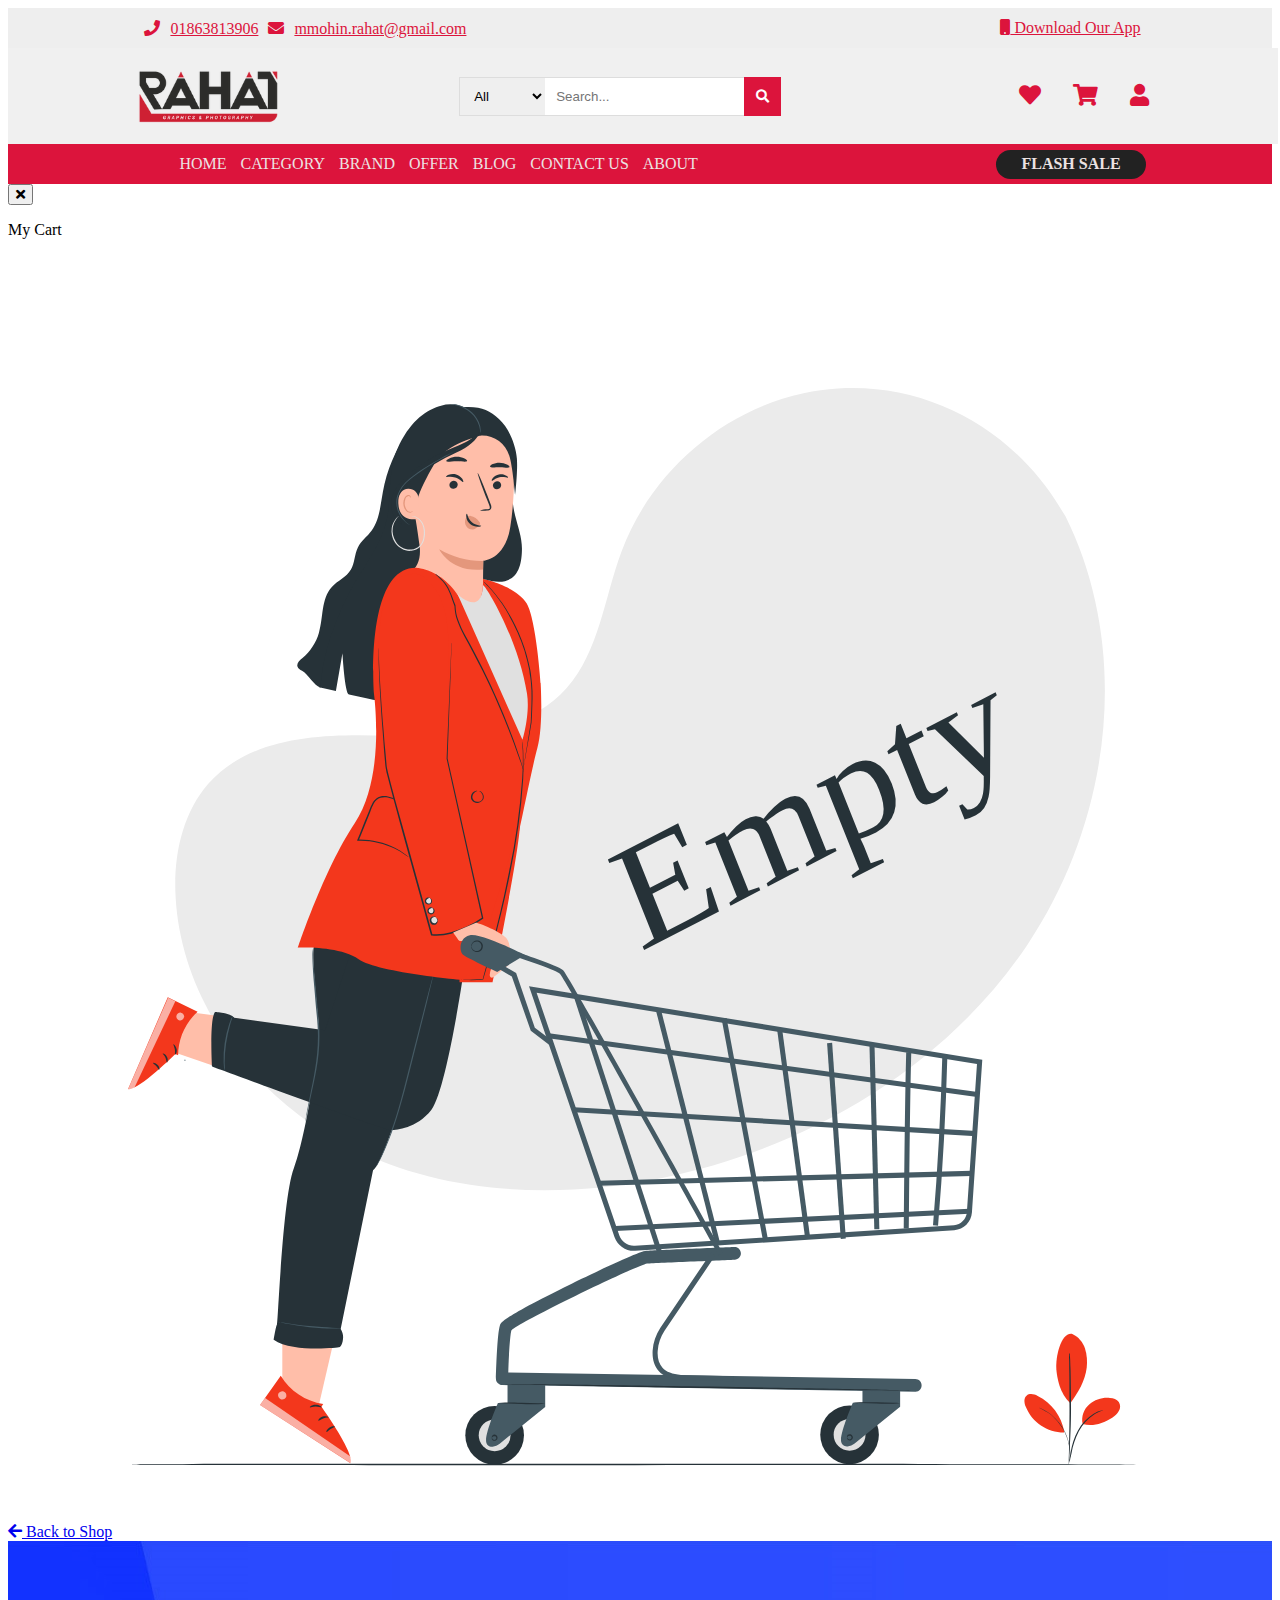
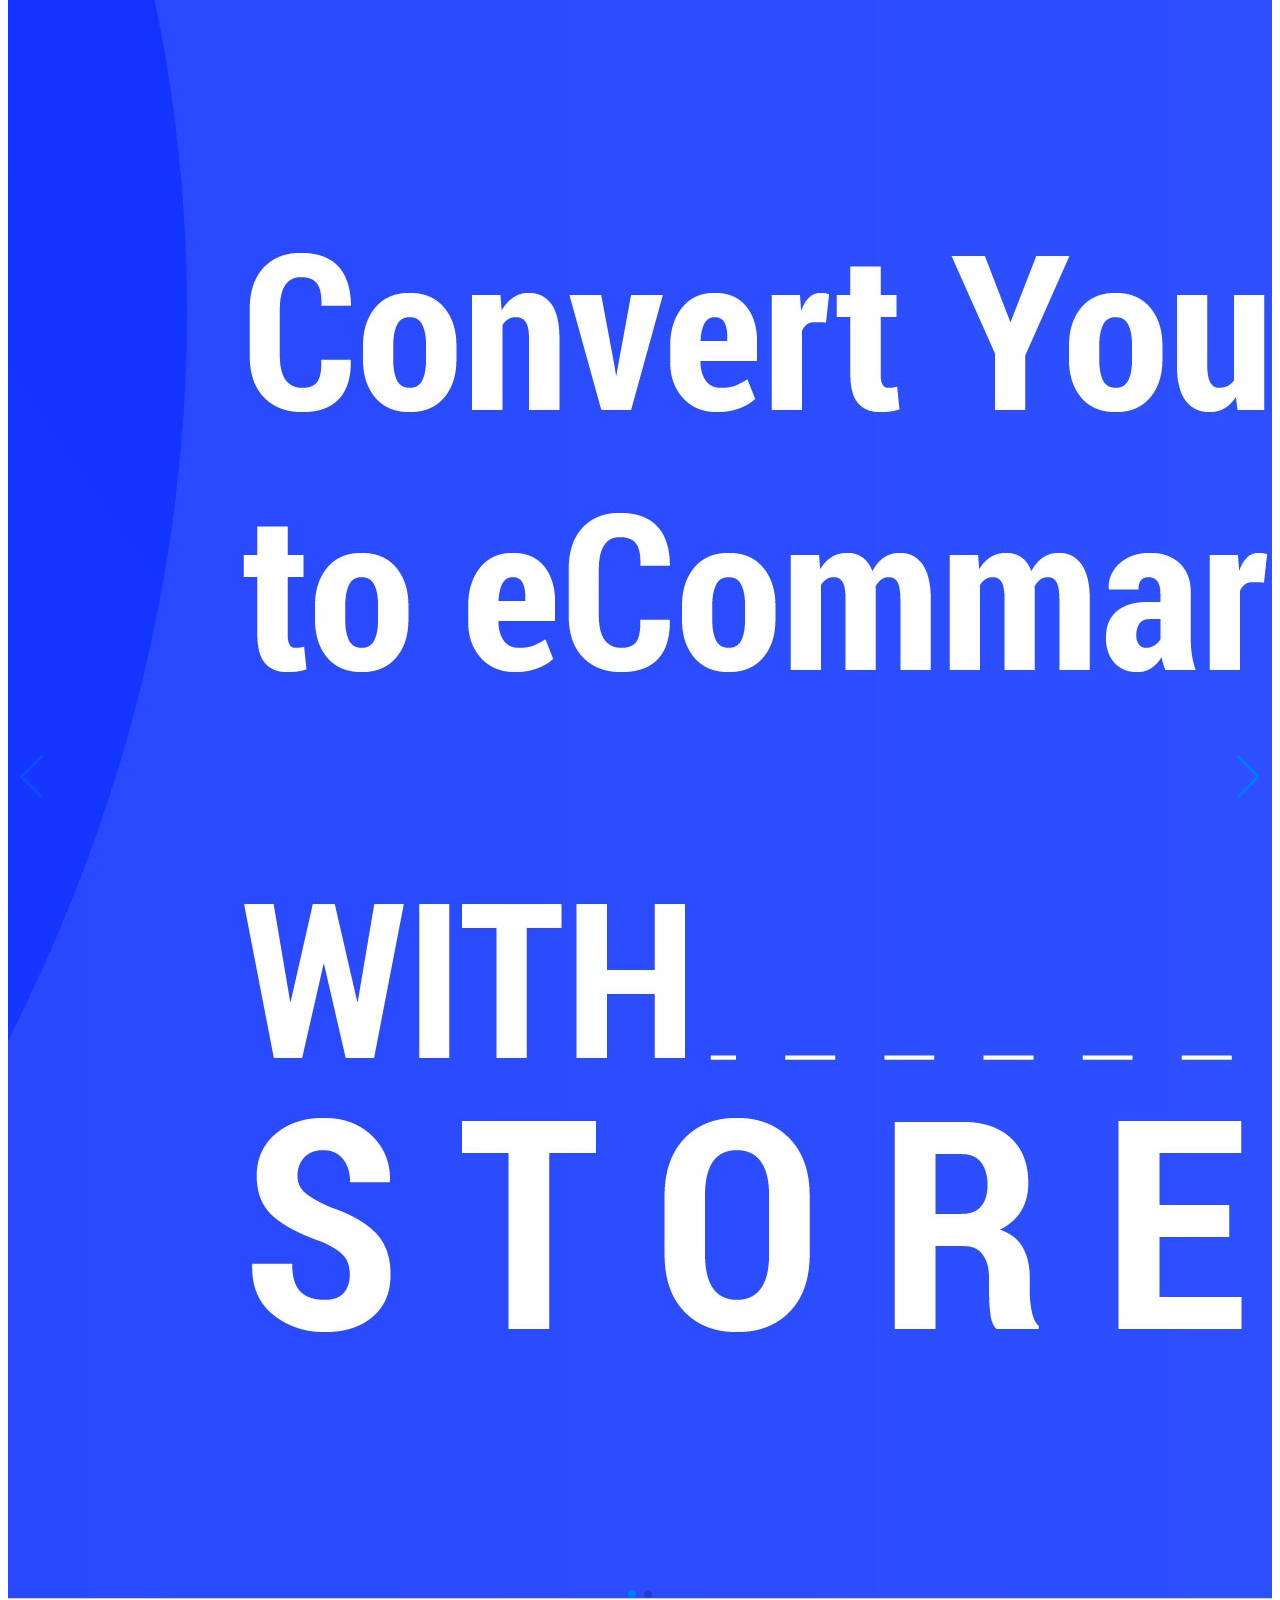
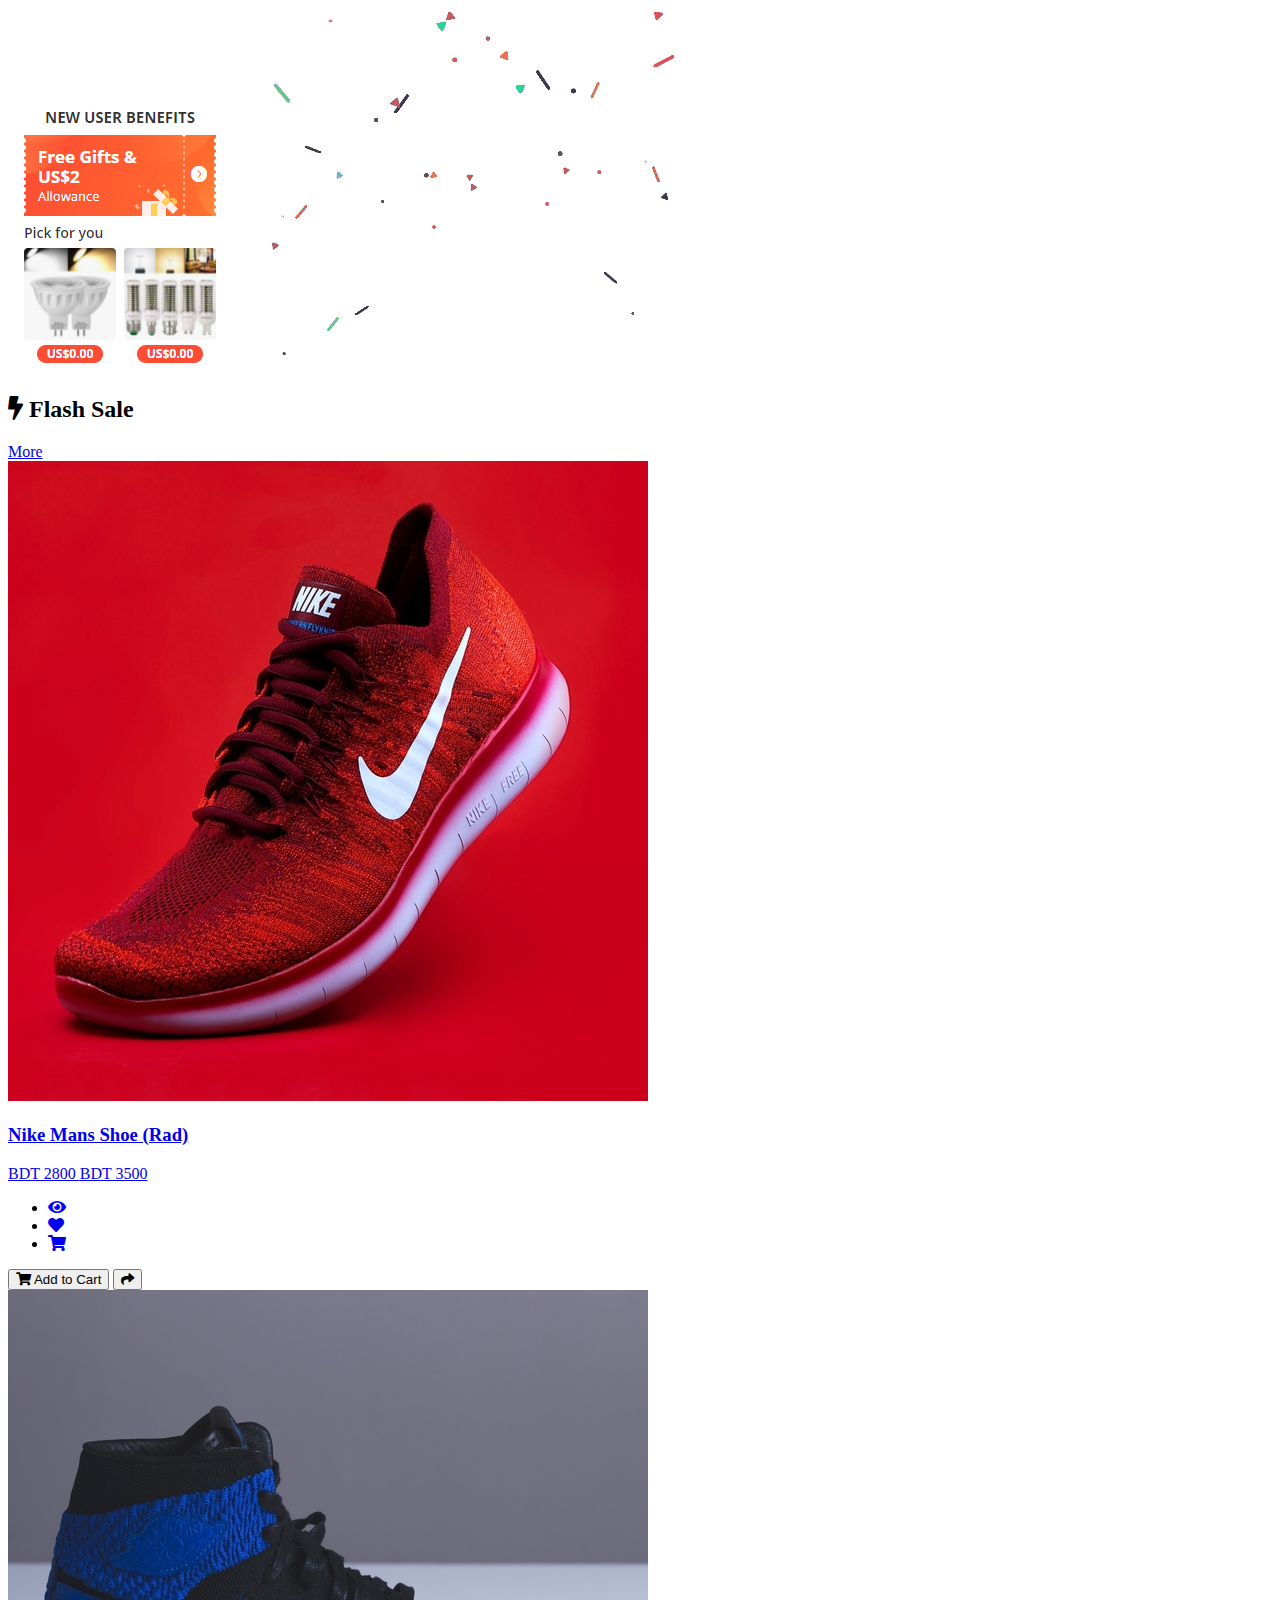
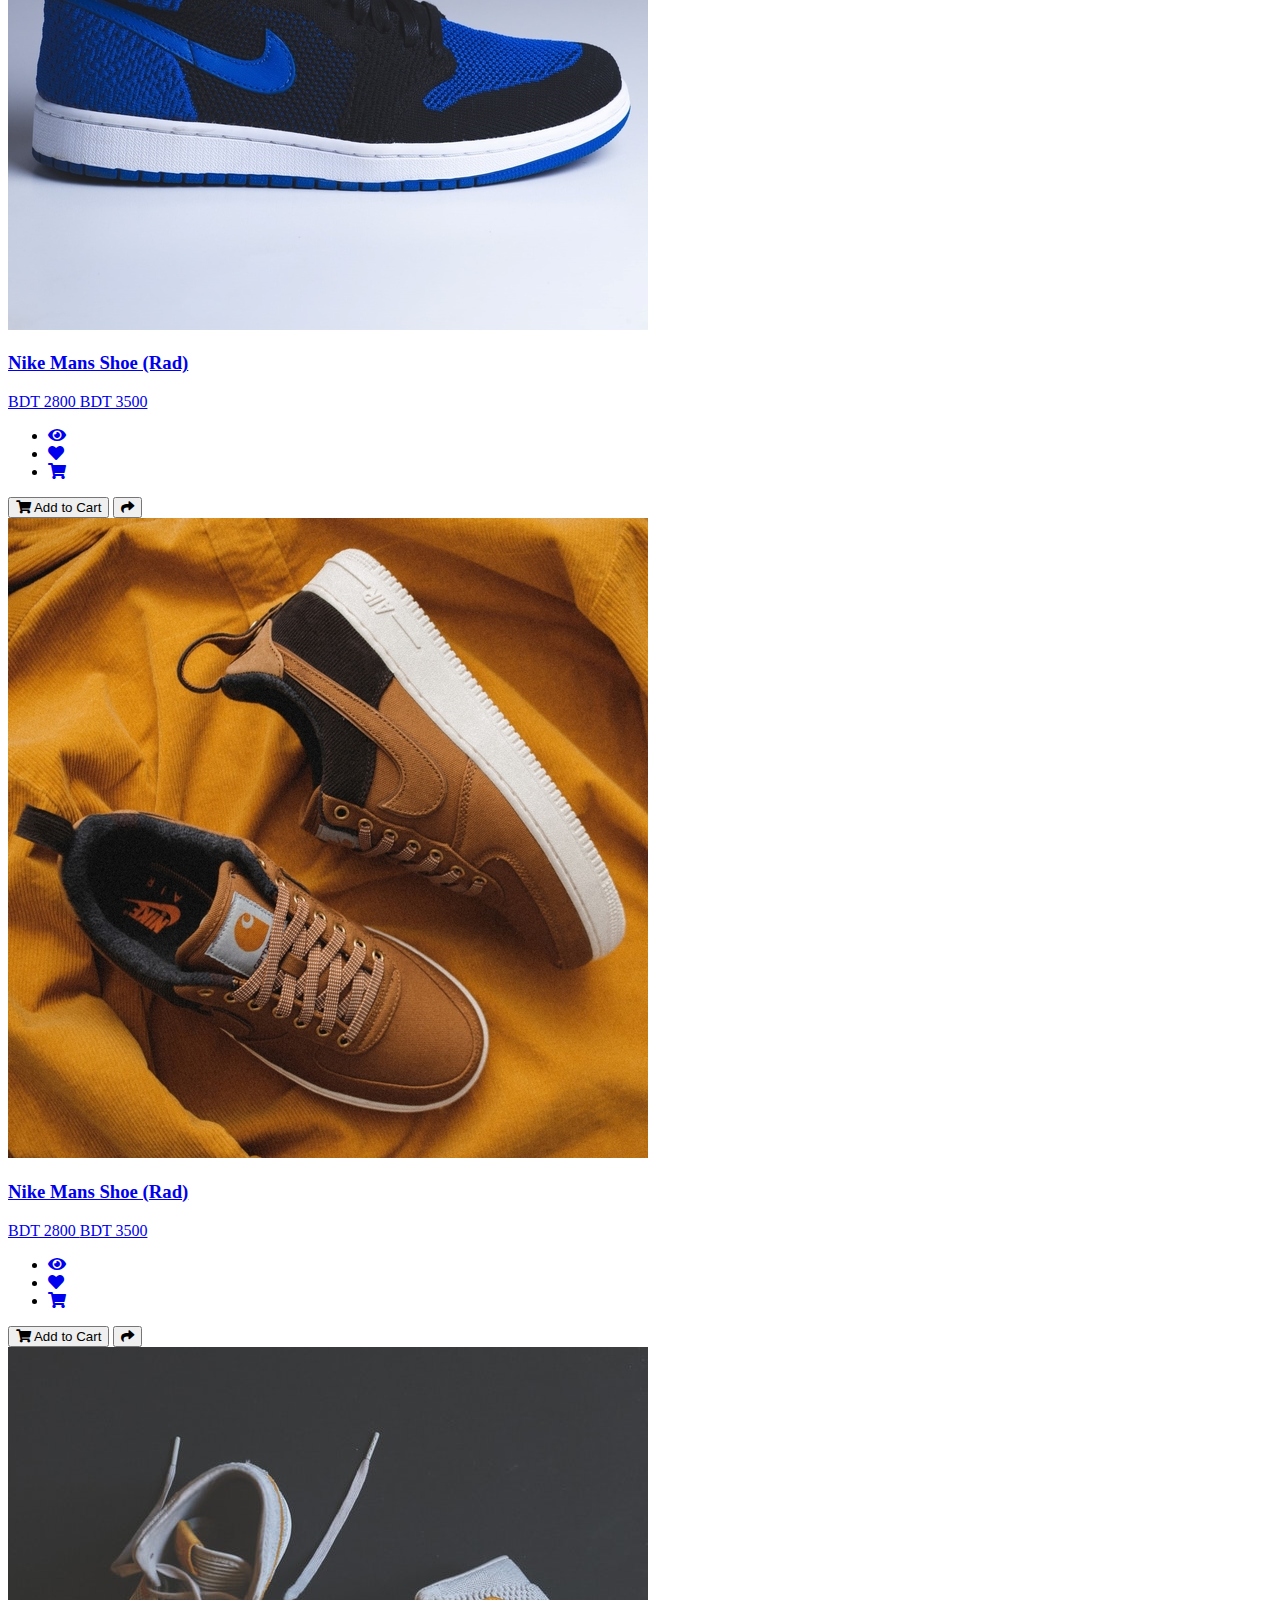
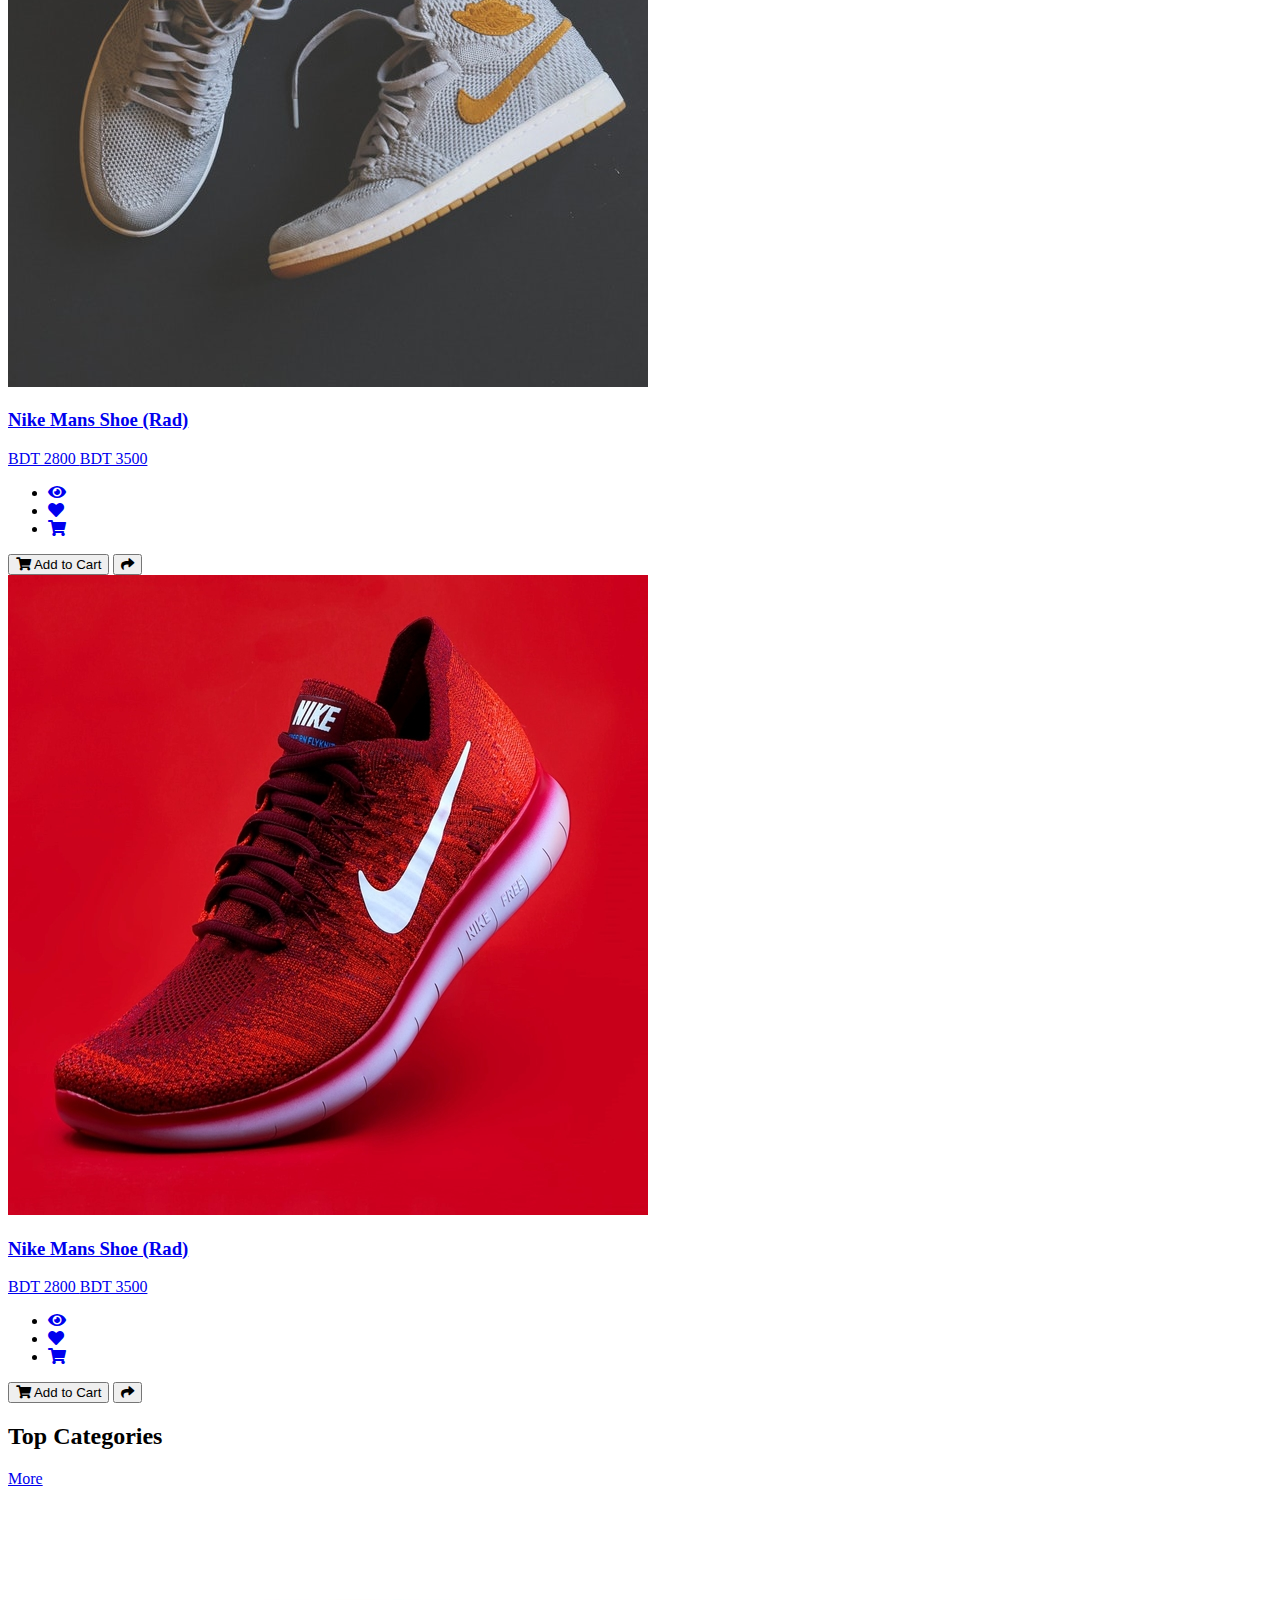
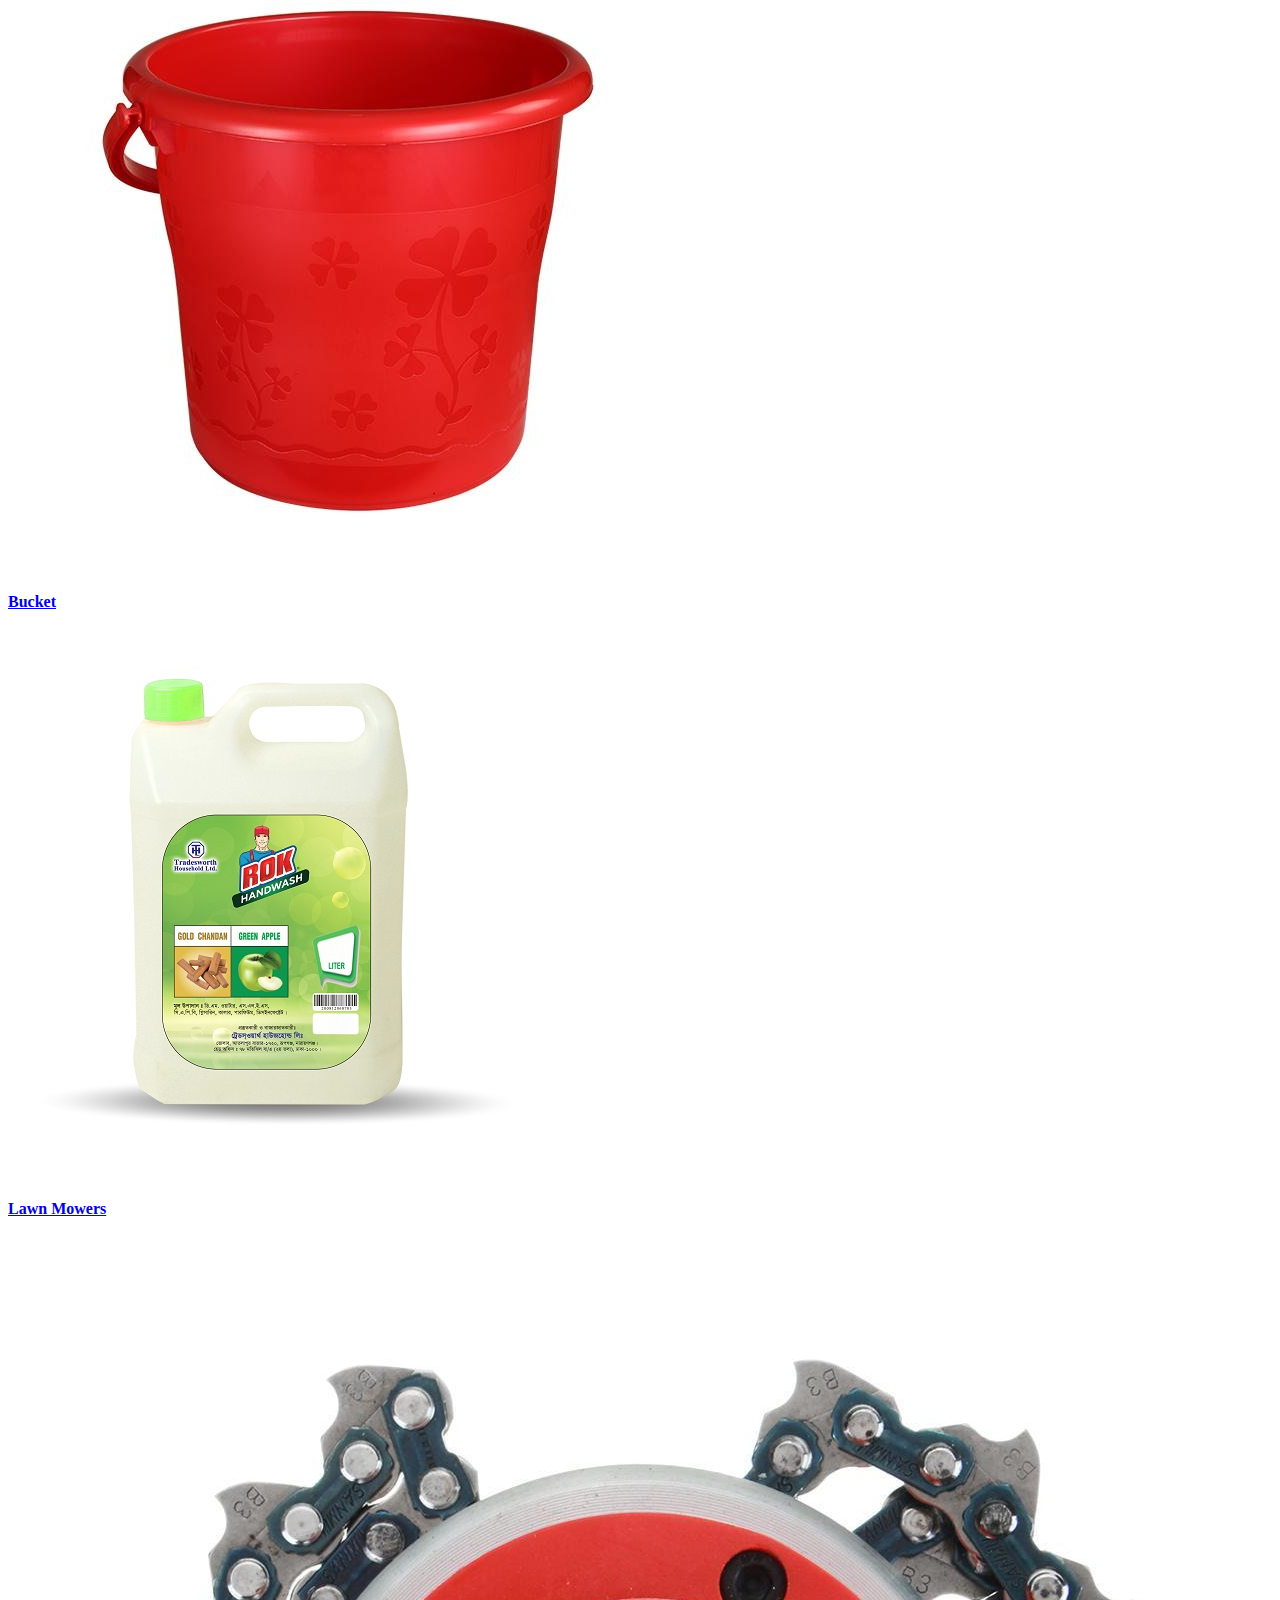
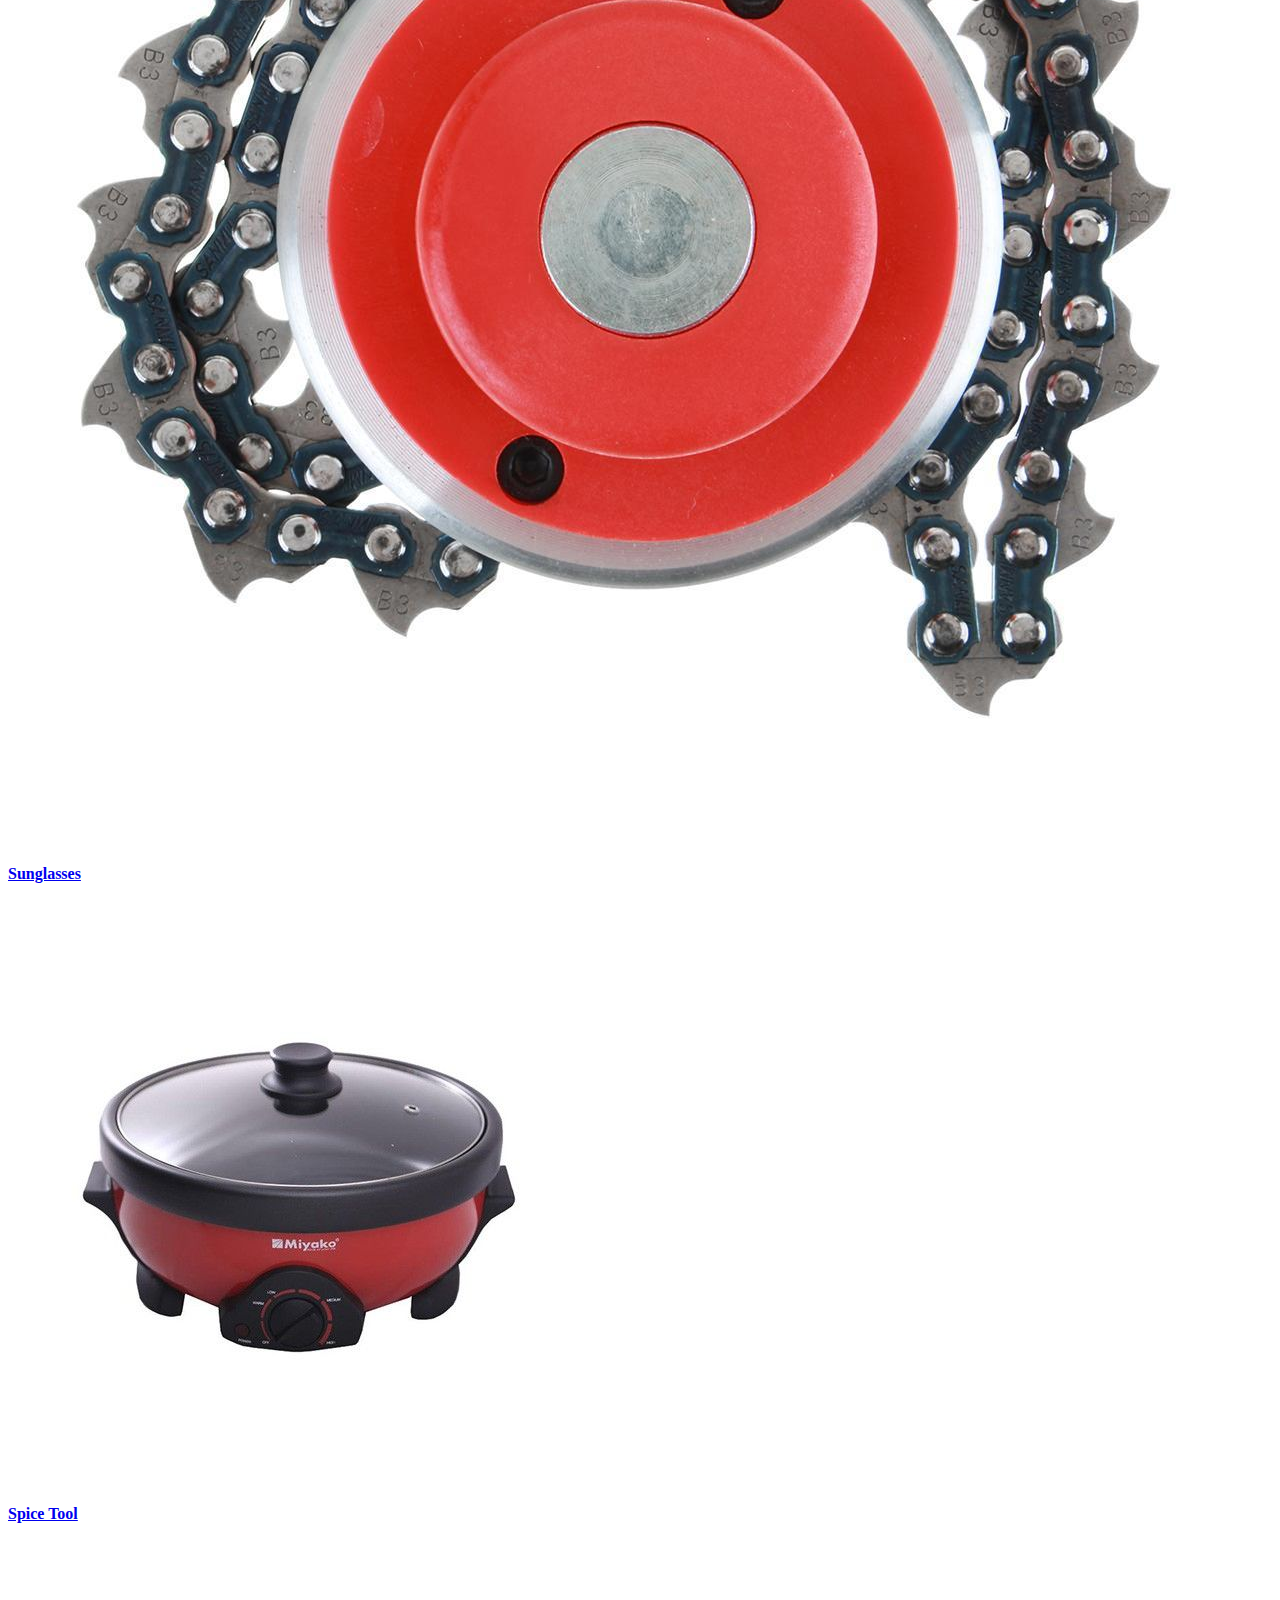
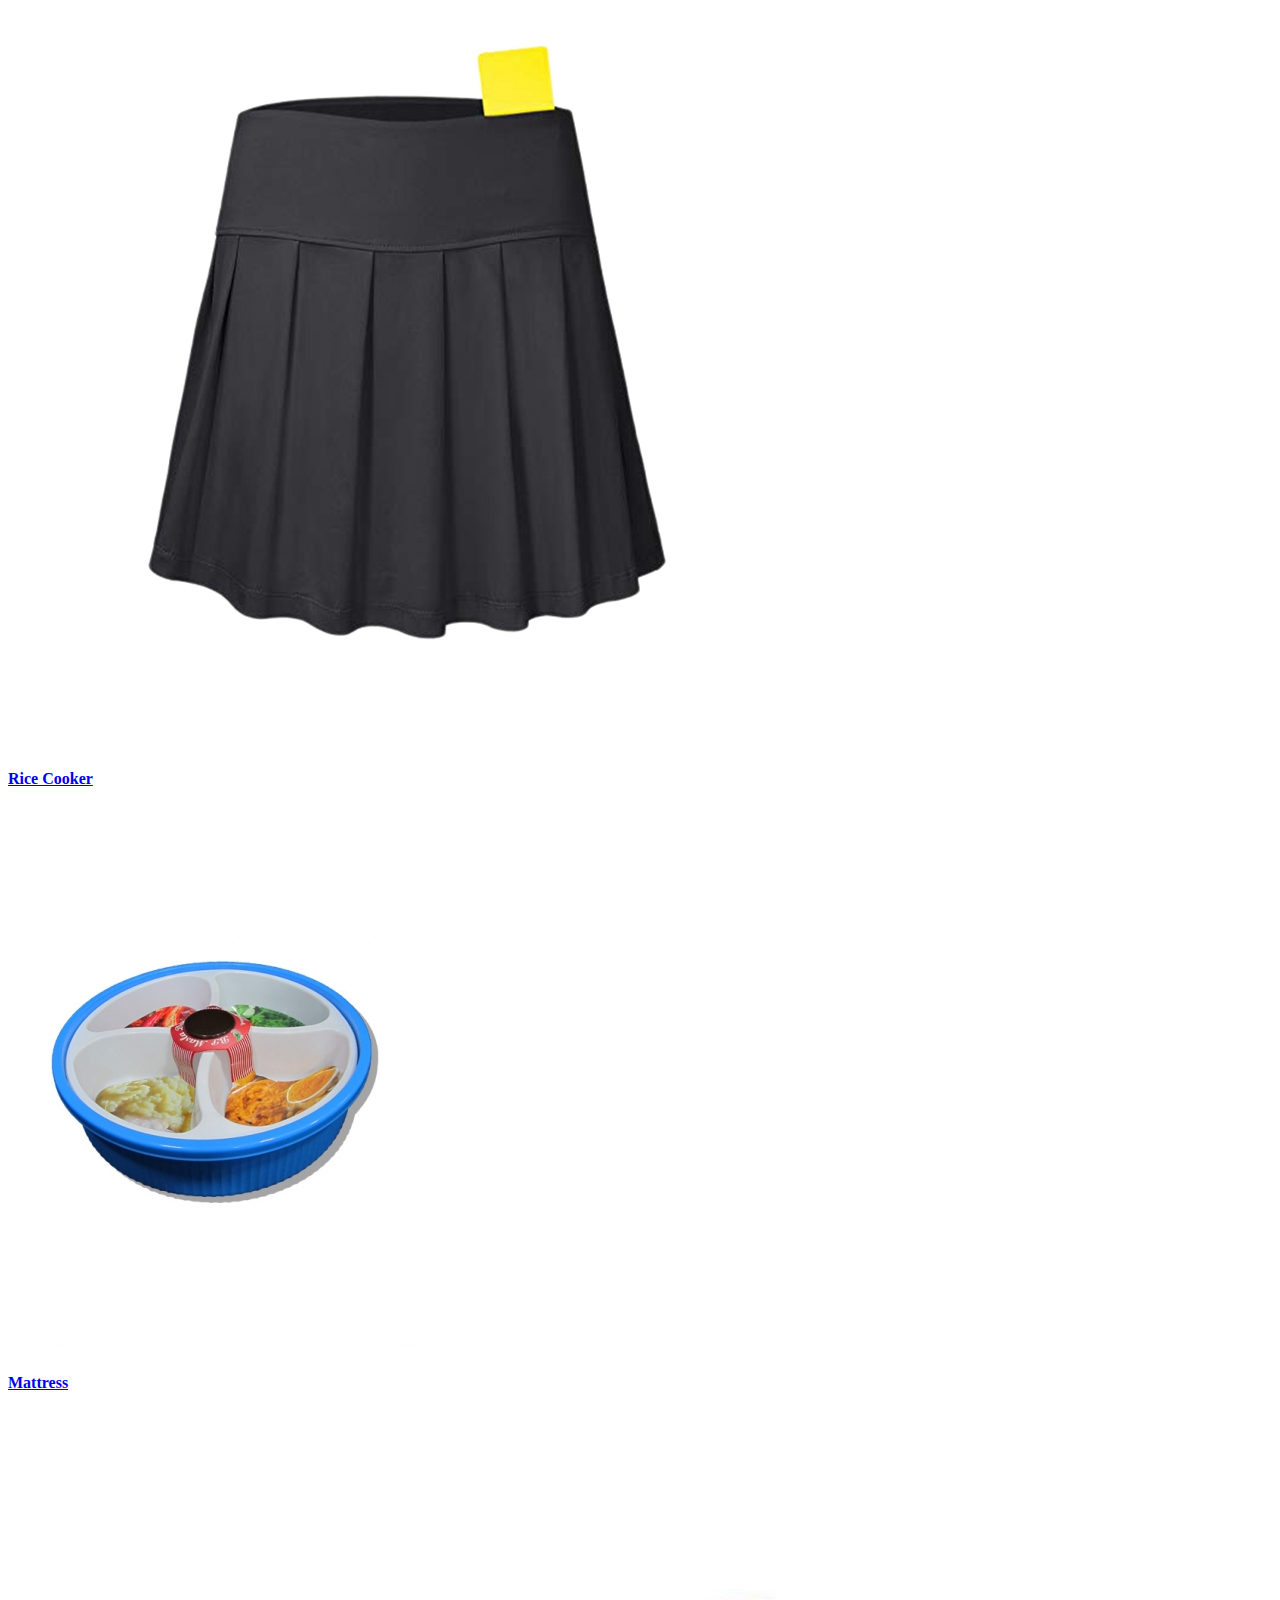
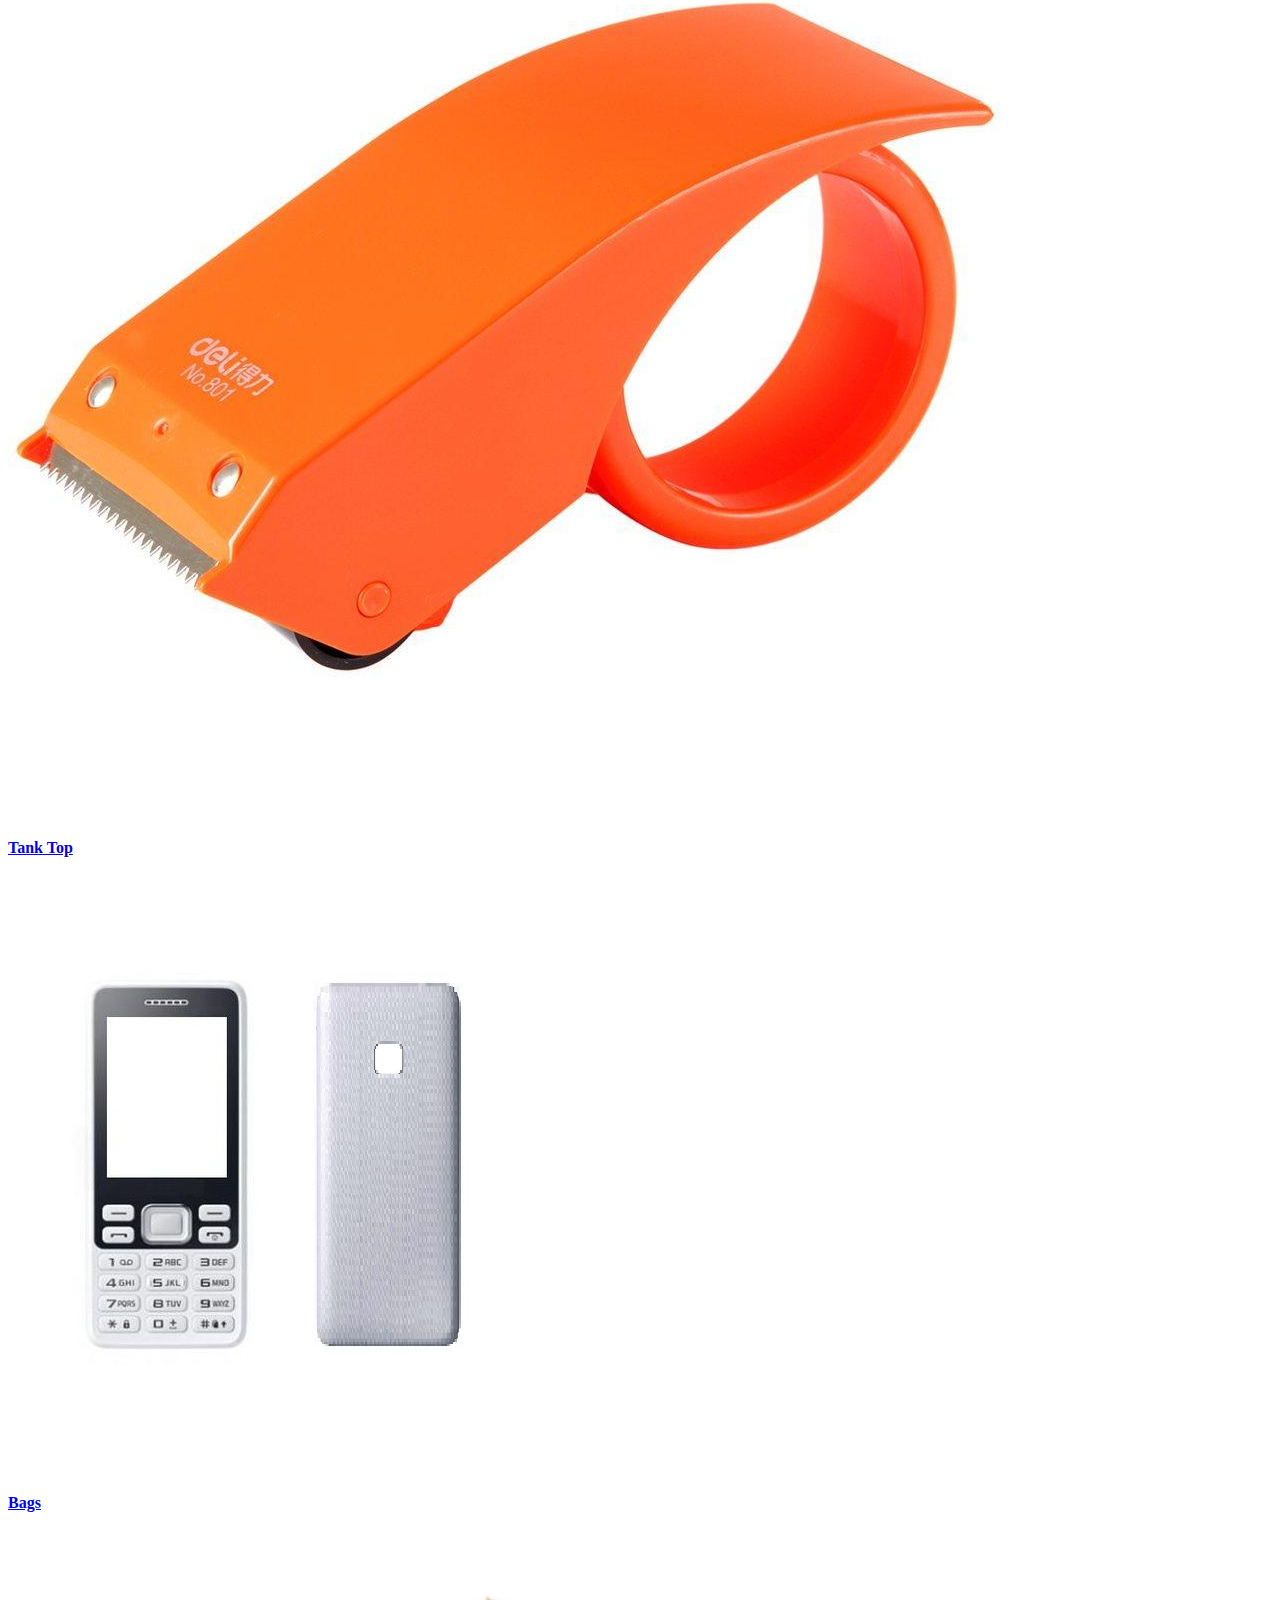
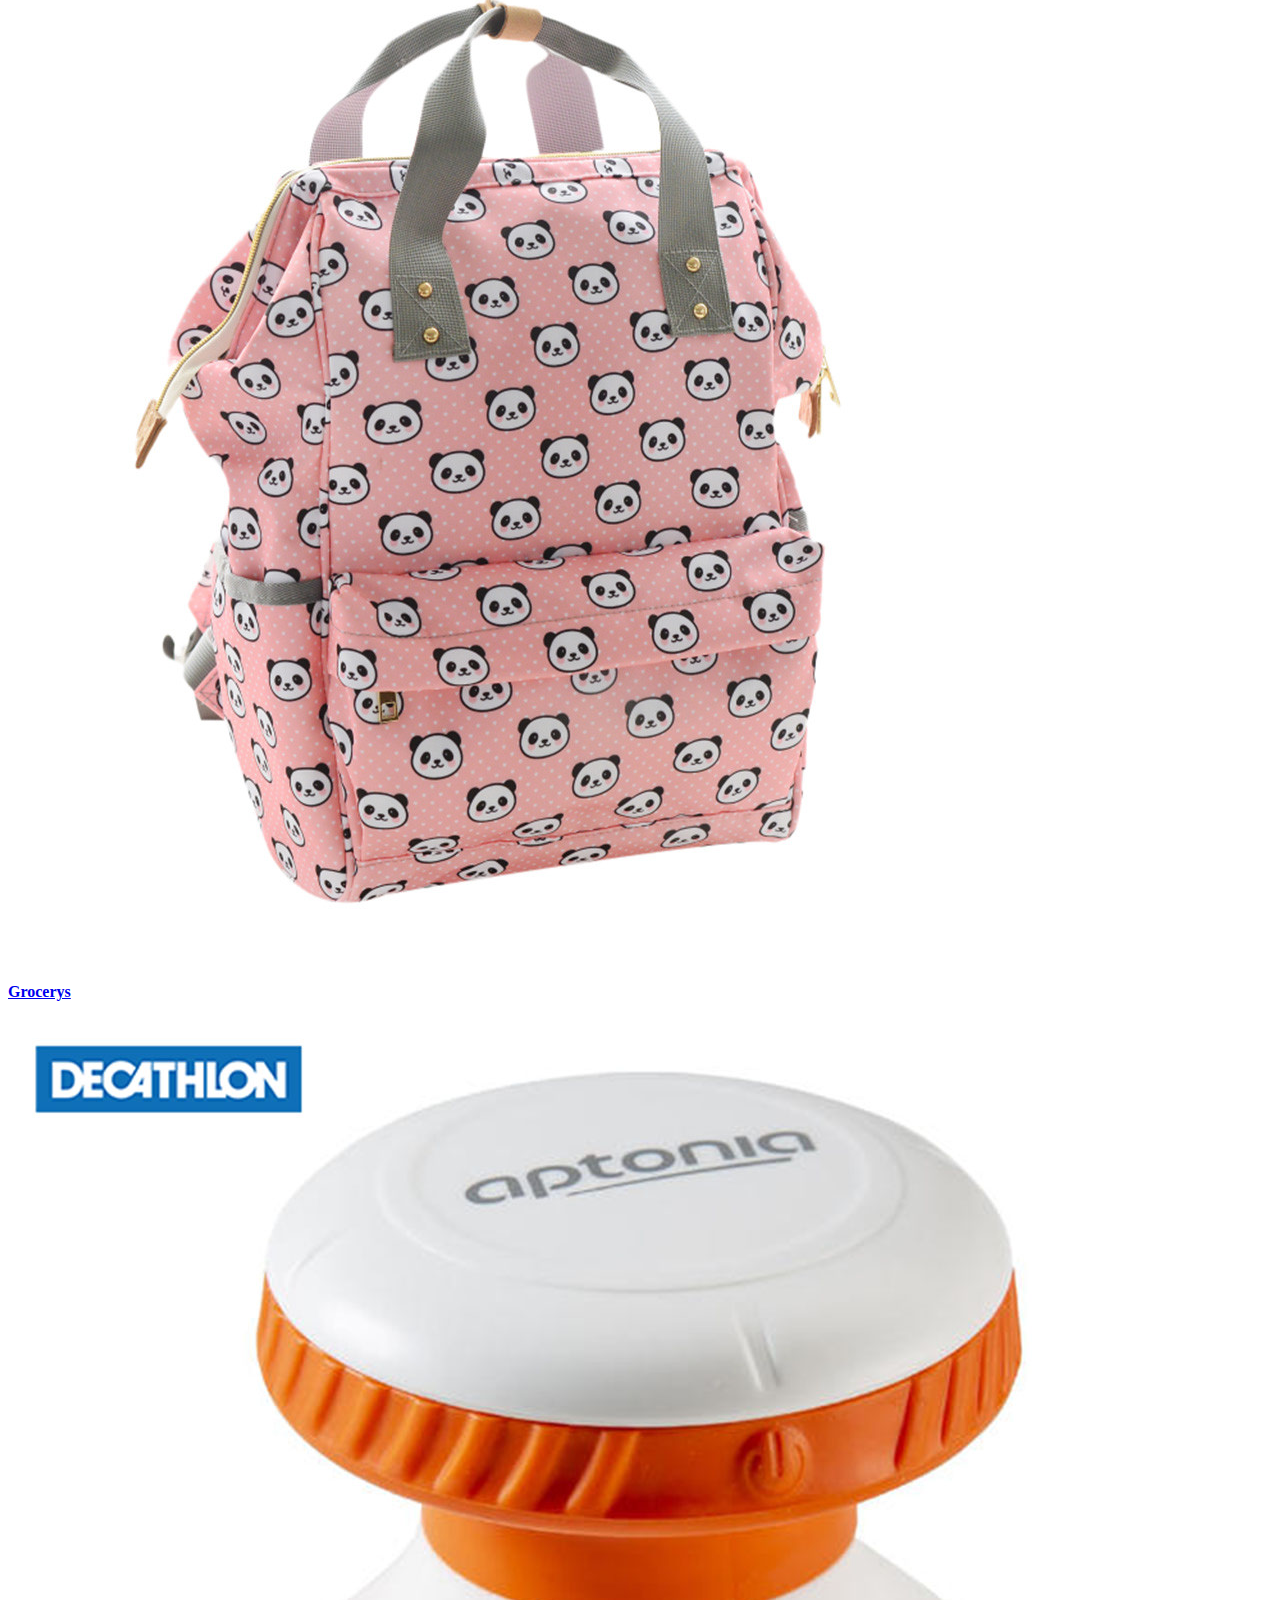
==== index.html @ 0f95be76 "update index.html" ====
<!DOCTYPE html>
<html lang="en">

<head>
    <meta charset="UTF-8">
    <meta http-equiv="X-UA-Compatible" content="IE=edge">
    <meta name="viewport" content="width=device-width, initial-scale=1.0">
    <title>Product Details Page</title>
    <link rel="stylesheet" href="https://cdnjs.cloudflare.com/ajax/libs/font-awesome/5.15.3/css/all.min.css">
    <link rel="stylesheet" href="css/swiper-bundle.min.css">
    <link rel="stylesheet" href="css/header.css">
    <link rel="stylesheet" href="css/footer.css">
    <link rel="stylesheet" href="style.css">
    <link rel="stylesheet" href="css/responsive.css">
</head>

<body>
    <header>
        <!--You will get all the styles of the header in header.css file and Responsive.css file-->
        <div class="top-bar">
            <div class="top-bar-wrapper">
                <div class="contact-info">
                    <a href="tel:01863813906"><i class="fas fa-phone"></i>01863813906</a>
                    <a href="mailto:mmohin.rahat@gmail.com"><i class="fas fa-envelope"></i>mmohin.rahat@gmail.com</a>
                </div>

                <div class="">

                </div>
                <div class="other-info">
                    <a href="#"><i class="fas fa-mobile"></i> Download Our App</a>
                </div>
            </div>
        </div>
        <div class="middle-bar">
            <div class="middle-bar-wrapper">
                <div class="col-2">
                    <div class="brand">
                        <img class="logo" src="img/logo.png" alt="">
                    </div>
                </div>
                <div class="col-6">
                    <form class="search-bar" action="/index.html">
                        <select class="search-category" name="" id="">
                                <option value="1">All</option>
                                <option value="1">Brand</option>
                                <option value="1">Name</option>
                                <option value="1">Color</option>
                                <option value="1">Size</option>
                                <option value="1">Gender</option>
                            </select>
                        <input class="search-input" type="text" name="search" placeholder="Search...">
                        <button class="search-btn"><i class="fas fa-search"></i></button>
                    </form>

                </div>
                <div class="col-2">
                    <div class="header-nav">
                        <ul>
                            <li title="Your Favorite"><a href="#"><i class="fas fa-heart"></i></a></li>
                            <li title="Shopping Cart" id="cartBtn"><a href="#"><i class="fas fa-shopping-cart"></i></a></li>
                            <li title="Your Profile"><a href="#"><i class="fas fa-user"></i></a></li>
                        </ul>
                    </div>
                </div>

            </div>
        </div>
        <div class="nav-bar">
            <div class="nav-bar-wrapper">
                <ul class="main-nav">
                    <li><a href="#">Home</a></li>
                    <li><a href="#">Category</a></li>
                    <li><a href="#">Brand</a></li>
                    <li><a href="#">Offer</a></li>
                    <li><a href="#">Blog</a></li>
                    <li><a href="#">Contact us</a></li>
                    <li><a href="#">About</a></li>
                </ul>
                <ul class="flash-sale-btn">
                    <li><a href="#">Flash Sale</a></li>
                </ul>
            </div>
        </div>
        <div class="nav-bar-mobile">
            <ul>
                <li>
                    <a href="#"> <i class="fas fa-bars"></i></a>
                </li>
                <li><a href="#">Offer</a></li>
                <li><a href="#">Contact us</a></li>
            </ul>
        </div>
    </header>
    <!-- floating shopping cart -->
    <div class="floating-cart">
        <div class="cart-header">
            <button class="close-cart"><i class="fas fa-times"></i></button>
            <p>My Cart</p>
        </div>
        <div class="cart-body">
            <img class="cart-placeholder" src="img/empty-cart.svg" alt="">
            <a href="index.html" class="go-to-shop"> <i class="fas fa-arrow-left"></i> Back to Shop</a>
        </div>
    </div>
    <!-- floating shopping cart End-->
    <main>

        <!-- Promotion Section -->
        <div class="home-promotion">
            <div class="slider-section">
                <div class="swiper-container" id="promo-banner">
                    <div class="swiper-wrapper">
                        <div class="swiper-slide">
                            <img src="img/brn1.jpg" />
                        </div>
                        <div class="swiper-slide">
                            <img src="img/bnr3.jpg" />
                        </div>
                    </div>
                    <div class="swiper-button-next"></div>
                    <div class="swiper-button-prev"></div>
                    <div class="swiper-pagination"></div>
                </div>
            </div>
            <div class="promo-banner">
                <img src="img/promo.png" alt="" class="promo-img">
                <img src="img/gif.gif" alt="" class="promo-gif">
            </div>
        </div>
        <!-- Flash Deal Section -->
        <div class="flash-deal">
            <div class="flash-header">
                <h2><i class="fas fa-bolt"></i> Flash Sale</h2>
                <a href="#" class="flash-btn view-more-product">
                    More
                </a>
            </div>
            <div class="flash-product">
                <div class="product-wrapper">
                    <a href="#">
                        <div class="product-img">
                            <img src="img/shoe_1.jpg" alt="">
                        </div>
                        <div class="product-details">
                            <h3 class="product-name">Nike Mans Shoe (Rad)</h3>
                            <p class="new-price">BDT 2800
                                <span class="old-price">BDT 3500</span>
                            </p>
                        </div>
                    </a>
                    <div class="quick-icon">
                        <ul>
                            <li><a href="#"><i class="fas fa-eye"></i></a></li>
                            <li><a href="#"><i class="fas fa-heart"></i></a></li>
                            <li><a href="#"><i class="fas fa-shopping-cart"></i></a></li>
                        </ul>
                    </div>
                    <div class="cart-btn-group">
                        <button class="cart-btn"><i class="fas fa-shopping-cart"></i> Add to Cart</button>
                        <button class="cart-btn"><i class="fas fa-share"></i></button>
                    </div>
                </div>
                <div class="product-wrapper">
                    <a href="#">
                        <div class="product-img">
                            <img src="img/shoe_2.jpg" alt="">
                        </div>
                        <div class="product-details">
                            <h3 class="product-name">Nike Mans Shoe (Rad)</h3>
                            <p class="new-price">BDT 2800
                                <span class="old-price">BDT 3500</span>
                            </p>
                        </div>
                    </a>
                    <div class="quick-icon">
                        <ul>
                            <li><a href="#"><i class="fas fa-eye"></i></a></li>
                            <li><a href="#"><i class="fas fa-heart"></i></a></li>
                            <li><a href="#"><i class="fas fa-shopping-cart"></i></a></li>
                        </ul>
                    </div>
                    <div class="cart-btn-group">
                        <button class="cart-btn"><i class="fas fa-shopping-cart"></i> Add to Cart</button>
                        <button class="cart-btn"><i class="fas fa-share"></i></button>
                    </div>
                </div>
                <div class="product-wrapper">
                    <a href="#">
                        <div class="product-img">
                            <img src="img/shoe_3.jpg" alt="">
                        </div>
                        <div class="product-details">
                            <h3 class="product-name">Nike Mans Shoe (Rad)</h3>
                            <p class="new-price">BDT 2800
                                <span class="old-price">BDT 3500</span>
                            </p>
                        </div>
                    </a>
                    <div class="quick-icon">
                        <ul>
                            <li><a href="#"><i class="fas fa-eye"></i></a></li>
                            <li><a href="#"><i class="fas fa-heart"></i></a></li>
                            <li><a href="#"><i class="fas fa-shopping-cart"></i></a></li>
                        </ul>
                    </div>
                    <div class="cart-btn-group">
                        <button class="cart-btn"><i class="fas fa-shopping-cart"></i> Add to Cart</button>
                        <button class="cart-btn"><i class="fas fa-share"></i></button>
                    </div>
                </div>
                <div class="product-wrapper">
                    <a href="#">
                        <div class="product-img">
                            <img src="img/shoe_4.jpg" alt="">
                        </div>
                        <div class="product-details">
                            <h3 class="product-name">Nike Mans Shoe (Rad)</h3>
                            <p class="new-price">BDT 2800
                                <span class="old-price">BDT 3500</span>
                            </p>
                        </div>
                    </a>
                    <div class="quick-icon">
                        <ul>
                            <li><a href="#"><i class="fas fa-eye"></i></a></li>
                            <li><a href="#"><i class="fas fa-heart"></i></a></li>
                            <li><a href="#"><i class="fas fa-shopping-cart"></i></a></li>
                        </ul>
                    </div>
                    <div class="cart-btn-group">
                        <button class="cart-btn"><i class="fas fa-shopping-cart"></i> Add to Cart</button>
                        <button class="cart-btn"><i class="fas fa-share"></i></button>
                    </div>
                </div>
                <div class="product-wrapper">
                    <a href="#">
                        <div class="product-img">
                            <img src="img/shoe_1.jpg" alt="">
                        </div>
                        <div class="product-details">
                            <h3 class="product-name">Nike Mans Shoe (Rad)</h3>
                            <p class="new-price">BDT 2800
                                <span class="old-price">BDT 3500</span>
                            </p>
                        </div>
                    </a>
                    <div class="quick-icon">
                        <ul>
                            <li><a href="#"><i class="fas fa-eye"></i></a></li>
                            <li><a href="#"><i class="fas fa-heart"></i></a></li>
                            <li><a href="#"><i class="fas fa-shopping-cart"></i></a></li>
                        </ul>
                    </div>
                    <div class="cart-btn-group">
                        <button class="cart-btn"><i class="fas fa-shopping-cart"></i> Add to Cart</button>
                        <button class="cart-btn"><i class="fas fa-share"></i></button>
                    </div>
                </div>
            </div>
        </div>
        <!-- Flash Deal End -->
        <!-- Top Category Section -->
        <div class="top-category-wrapper">
            <div class="top-category-header section-title">
                <h2>Top Categories</h2>
                <a href="#" class="view-more-product">More</a>
            </div>
            <div class="top-categories">
                <div class="category-item">
                    <a href="#">
                        <img class="category-img" src="img/1.jpg" alt="">
                        <h4 class="category-name">Bucket</h4>
                    </a>
                </div>
                <div class="category-item">
                    <a href="#">
                        <img class="category-img" src="img/2.jpg" alt="">
                        <h4 class="category-name">Lawn Mowers</h4>
                    </a>
                </div>
                <div class="category-item">
                    <a href="#">
                        <img class="category-img" src="img/3.jpg" alt="">
                        <h4 class="category-name">Sunglasses</h4>
                    </a>
                </div>
                <div class="category-item">
                    <a href="#">
                        <img class="category-img" src="img/4.jpg" alt="">
                        <h4 class="category-name">Spice Tool</h4>
                    </a>
                </div>
                <div class="category-item">
                    <a href="#">
                        <img class="category-img" src="img/5.jpg" alt="">
                        <h4 class="category-name">Rice Cooker</h4>
                    </a>
                </div>
                <div class="category-item">
                    <a href="#">
                        <img class="category-img" src="img/6.jpg" alt="">
                        <h4 class="category-name">Mattress</h4>
                    </a>
                </div>
                <div class="category-item">
                    <a href="#">
                        <img class="category-img" src="img/7.jpg" alt="">
                        <h4 class="category-name">Tank Top</h4>
                    </a>
                </div>
                <div class="category-item">
                    <a href="#">
                        <img class="category-img" src="img/8.jpg" alt="">
                        <h4 class="category-name">Bags</h4>
                    </a>
                </div>
                <div class="category-item">
                    <a href="#">
                        <img class="category-img" src="img/9.jpg" alt="">
                        <h4 class="category-name">Grocerys</h4>
                    </a>
                </div>
                <div class="category-item">
                    <a href="#">
                        <img class="category-img" src="img/10.jpg" alt="">
                        <h4 class="category-name">Fruits</h4>
                    </a>
                </div>
            </div>
            <div class="top-categories">
                <div class="category-item">
                    <a href="#">
                        <img class="category-img" src="img/1.jpg" alt="">
                        <h4 class="category-name">Electronics</h4>
                    </a>
                </div>
                <div class="category-item">
                    <a href="#">
                        <img class="category-img" src="img/2.jpg" alt="">
                        <h4 class="category-name">Mobiles</h4>
                    </a>
                </div>
                <div class="category-item">
                    <a href="#">
                        <img class="category-img" src="img/3.jpg" alt="">
                        <h4 class="category-name">Accessories</h4>
                    </a>
                </div>
                <div class="category-item">
                    <a href="#">
                        <img class="category-img" src="img/4.jpg" alt="">
                        <h4 class="category-name">Smart TV</h4>
                    </a>
                </div>
                <div class="category-item">
                    <a href="#">
                        <img class="category-img" src="img/5.jpg" alt="">
                        <h4 class="category-name">Air Cooler</h4>
                    </a>
                </div>
                <div class="category-item">
                    <a href="#">
                        <img class="category-img" src="img/6.jpg" alt="">
                        <h4 class="category-name">Washing Machine</h4>
                    </a>
                </div>
                <div class="category-item">
                    <a href="#">
                        <img class="category-img" src="img/7.jpg" alt="">
                        <h4 class="category-name">Fan & Light</h4>
                    </a>
                </div>
                <div class="category-item">
                    <a href="#">
                        <img class="category-img" src="img/8.jpg" alt="">
                        <h4 class="category-name">First Aid</h4>
                    </a>
                </div>
                <div class="category-item">
                    <a href="#">
                        <img class="category-img" src="img/9.jpg" alt="">
                        <h4 class="category-name">Routers & Modem</h4>
                    </a>
                </div>
                <div class="category-item">
                    <a href="#">
                        <img class="category-img" src="img/10.jpg" alt="">
                        <h4 class="category-name">Beauty</h4>
                    </a>
                </div>
            </div>
        </div>
        <!-- Top Category Section End-->

        <!-- Popular Product -->
        <div class="popular-product-wrapper">
            <div class="popular-product-header section-title">
                <h2 class="popular-product-title">Popular Product</h2>
            </div>
            <div class="popular-product">
                <div class="swiper-container" id="popular-product">
                    <div class="swiper-wrapper">
                        <div class="swiper-slide">
                            <div class="product-wrapper">
                                <a href="#">
                                    <div class="product-img">
                                        <img src="img/shoe_1.jpg" alt="">
                                    </div>
                                    <div class="product-details">
                                        <h3 class="product-name">Nike Mans Shoe (Rad)</h3>
                                        <p class="new-price">BDT 2800
                                            <span class="old-price">BDT 3500</span>
                                        </p>
                                    </div>
                                </a>
                                <div class="quick-icon">
                                    <ul>
                                        <li><a href="#"><i class="fas fa-eye"></i></a></li>
                                        <li><a href="#"><i class="fas fa-heart"></i></a></li>
                                        <li><a href="#"><i class="fas fa-shopping-cart"></i></a></li>
                                    </ul>
                                </div>
                                <div class="details-btn">
                                    <button class="view-details">View Details</button>
                                </div>
                            </div>
                        </div>
                        <div class="swiper-slide">
                            <div class="product-wrapper">
                                <a href="#">
                                    <div class="product-img">
                                        <img src="img/shoe_1.jpg" alt="">
                                    </div>
                                    <div class="product-details">
                                        <h3 class="product-name">Nike Mans Shoe (Rad)</h3>
                                        <p class="new-price">BDT 2800
                                            <span class="old-price">BDT 3500</span>
                                        </p>
                                    </div>
                                </a>
                                <div class="quick-icon">
                                    <ul>
                                        <li><a href="#"><i class="fas fa-eye"></i></a></li>
                                        <li><a href="#"><i class="fas fa-heart"></i></a></li>
                                        <li><a href="#"><i class="fas fa-shopping-cart"></i></a></li>
                                    </ul>
                                </div>
                                <div class="details-btn">
                                    <button class="view-details">View Details</button>
                                </div>
                            </div>
                        </div>
                        <div class="swiper-slide">
                            <div class="product-wrapper">
                                <a href="#">
                                    <div class="product-img">
                                        <img src="img/shoe_1.jpg" alt="">
                                    </div>
                                    <div class="product-details">
                                        <h3 class="product-name">Nike Mans Shoe (Rad)</h3>
                                        <p class="new-price">BDT 2800
                                            <span class="old-price">BDT 3500</span>
                                        </p>
                                    </div>
                                </a>
                                <div class="quick-icon">
                                    <ul>
                                        <li><a href="#"><i class="fas fa-eye"></i></a></li>
                                        <li><a href="#"><i class="fas fa-heart"></i></a></li>
                                        <li><a href="#"><i class="fas fa-shopping-cart"></i></a></li>
                                    </ul>
                                </div>
                                <div class="details-btn">
                                    <button class="view-details">View Details</button>
                                </div>
                            </div>
                        </div>
                        <div class="swiper-slide">
                            <div class="product-wrapper">
                                <a href="#">
                                    <div class="product-img">
                                        <img src="img/shoe_1.jpg" alt="">
                                    </div>
                                    <div class="product-details">
                                        <h3 class="product-name">Nike Mans Shoe (Rad)</h3>
                                        <p class="new-price">BDT 2800
                                            <span class="old-price">BDT 3500</span>
                                        </p>
                                    </div>
                                </a>
                                <div class="quick-icon">
                                    <ul>
                                        <li><a href="#"><i class="fas fa-eye"></i></a></li>
                                        <li><a href="#"><i class="fas fa-heart"></i></a></li>
                                        <li><a href="#"><i class="fas fa-shopping-cart"></i></a></li>
                                    </ul>
                                </div>
                                <div class="details-btn">
                                    <button class="view-details">View Details</button>
                                </div>
                            </div>
                        </div>
                        <div class="swiper-slide">
                            <div class="product-wrapper">
                                <a href="#">
                                    <div class="product-img">
                                        <img src="img/shoe_1.jpg" alt="">
                                    </div>
                                    <div class="product-details">
                                        <h3 class="product-name">Nike Mans Shoe (Rad)</h3>
                                        <p class="new-price">BDT 2800
                                            <span class="old-price">BDT 3500</span>
                                        </p>
                                    </div>
                                </a>
                                <div class="quick-icon">
                                    <ul>
                                        <li><a href="#"><i class="fas fa-eye"></i></a></li>
                                        <li><a href="#"><i class="fas fa-heart"></i></a></li>
                                        <li><a href="#"><i class="fas fa-shopping-cart"></i></a></li>
                                    </ul>
                                </div>
                                <div class="details-btn">
                                    <button class="view-details">View Details</button>
                                </div>
                            </div>
                        </div>
                        <div class="swiper-slide">
                            <div class="product-wrapper">
                                <a href="#">
                                    <div class="product-img">
                                        <img src="img/shoe_1.jpg" alt="">
                                    </div>
                                    <div class="product-details">
                                        <h3 class="product-name">Nike Mans Shoe (Rad)</h3>
                                        <p class="new-price">BDT 2800
                                            <span class="old-price">BDT 3500</span>
                                        </p>
                                    </div>
                                </a>
                                <div class="quick-icon">
                                    <ul>
                                        <li><a href="#"><i class="fas fa-eye"></i></a></li>
                                        <li><a href="#"><i class="fas fa-heart"></i></a></li>
                                        <li><a href="#"><i class="fas fa-shopping-cart"></i></a></li>
                                    </ul>
                                </div>
                                <div class="details-btn">
                                    <button class="view-details">View Details</button>
                                </div>
                            </div>
                        </div>
                        <div class="swiper-slide">
                            <div class="product-wrapper">
                                <a href="#">
                                    <div class="product-img">
                                        <img src="img/shoe_1.jpg" alt="">
                                    </div>
                                    <div class="product-details">
                                        <h3 class="product-name">Nike Mans Shoe (Rad)</h3>
                                        <p class="new-price">BDT 2800
                                            <span class="old-price">BDT 3500</span>
                                        </p>
                                    </div>
                                </a>
                                <div class="quick-icon">
                                    <ul>
                                        <li><a href="#"><i class="fas fa-eye"></i></a></li>
                                        <li><a href="#"><i class="fas fa-heart"></i></a></li>
                                        <li><a href="#"><i class="fas fa-shopping-cart"></i></a></li>
                                    </ul>
                                </div>
                                <div class="details-btn">
                                    <button class="view-details">View Details</button>
                                </div>
                            </div>
                        </div>
                        <div class="swiper-slide">
                            <div class="product-wrapper">
                                <a href="#">
                                    <div class="product-img">
                                        <img src="img/shoe_1.jpg" alt="">
                                    </div>
                                    <div class="product-details">
                                        <h3 class="product-name">Nike Mans Shoe (Rad)</h3>
                                        <p class="new-price">BDT 2800
                                            <span class="old-price">BDT 3500</span>
                                        </p>
                                    </div>
                                </a>
                                <div class="quick-icon">
                                    <ul>
                                        <li><a href="#"><i class="fas fa-eye"></i></a></li>
                                        <li><a href="#"><i class="fas fa-heart"></i></a></li>
                                        <li><a href="#"><i class="fas fa-shopping-cart"></i></a></li>
                                    </ul>
                                </div>
                                <div class="details-btn">
                                    <button class="view-details">View Details</button>
                                </div>
                            </div>
                        </div>
                    </div>
                </div>
            </div>
        </div>
        <!-- Popular Product End-->
    </main>
    <footer>
        <div class="footer-wrapper">
            <div class="col-3">
                <h3>About us</h3>
                <p>Lorem ipsum, dolor sit amet consectetur adipisicing elit. Unde fugit earum expedita iste voluptates, ad aspernatur! Blanditiis obcaecati recusandae suscipit illo iure quo distinctio nisi, eius reiciendis optio fuga facilis?</p>
            </div>
            <div class="col-3">
                <h3>Useful Link</h3>
                <ul>
                    <li><a href="#">Privacy Policy</a></li>
                    <li><a href="#">Return</a></li>
                    <li><a href="#">Delivery</a></li>
                    <li><a href="#">Terms & Condition</a></li>
                </ul>
            </div>
            <div class="col-3">
                <h3>Address</h3>
                <p>House-1070, Mirpur-02, Dhaka-1216
                    <br> <a href="tel:+880-1625173861">+880-1625173861 (Hotline)</a>
                    <br> Mon-Fri 10.00 AM - 06.00 PM
                    <br> <a href="mailto:support@chocopiebd.com">support@chocopiebd.com</a>
                </p>
            </div>
        </div>
    </footer>


    <script src="js/swiper-bundle.min.js"></script>
    <script>
        //Initialize Swiper -->
        var swiper = new Swiper("#promo-banner", {
            spaceBetween: 30,
            effect: "fade",
            navigation: {
                nextEl: ".swiper-button-next",
                prevEl: ".swiper-button-prev",
            },
            autoplay: {
                delay: 3000,
            },
            pagination: {
                el: ".swiper-pagination",
                clickable: true,
            },
        });

        // popular product
        var swiper = new Swiper("#popular-product", {
            slidesPerView: 5,
            spaceBetween: 30,
            autoplay: {
                delay: 2500,
                disableOnInteraction: false,
            },
            breakpoints: {
                375: {
                    slidesPerView: 2,
                    spaceBetween: 10,
                },
                600: {
                    slidesPerView: 2,
                    spaceBetween: 20,
                },
                768: {
                    slidesPerView: 4,
                    spaceBetween: 30,
                },
                1024: {
                    slidesPerView: 5,
                    spaceBetween: 30,
                },
            },
        });
    </script>
    <script src="app.js"></script>
</body>

</html>
---- css/header.css ----
header {
    width: 100%;
    height: auto;
}


/* style for top bar */

.top-bar {
    width: 100%;
    height: 40px;
    background-color: #eee;
}

.top-bar .top-bar-wrapper {
    margin: auto;
    width: 80%;
    height: 100%;
    display: flex;
    align-items: center;
    justify-content: space-between;
}

.top-bar .top-bar-wrapper .contact-info {
    display: inline-flex;
}

.top-bar .top-bar-wrapper .contact-info a {
    color: crimson;
}

.top-bar .top-bar-wrapper .other-info a {
    color: crimson;
    padding: .5rem;
    padding-right: 0;
    display: block;
    transition: .6s all;
}

.top-bar .top-bar-wrapper .other-info a:hover {
    background-color: rgb(231, 231, 231);
}

.top-bar .top-bar-wrapper .other-info a:first-child {
    margin-right: 5px;
}

.top-bar .top-bar-wrapper .contact-info a i {
    padding: 10px;
}


/* Style for Middle bar */

.middle-bar {
    width: 100%;
    height: auto;
    padding: .2rem;
    background-color: rgba(238, 238, 238, 0.884);
}

.middle-bar .middle-bar-wrapper {
    margin: auto;
    width: 80%;
    min-height: 5rem;
    display: flex;
    justify-content: space-between;
    align-items: center;
}

.brand {}

.brand .logo {
    width: 100%;
    max-width: 140px;
    height: auto;
    display: block;
}

.search-bar {
    width: 100%;
    height: auto;
    display: inline-flex;
}

.search-bar {
    width: 100%;
    height: auto;
    display: flex;
    justify-content: center;
}

.search-bar .search-category {
    float: left;
    border-color: #ddd;
    border-right: none;
    padding: 10px;
    outline: none;
}

.search-bar .search-input {
    width: 90%;
    border-width: 1px 0;
    border-style: solid;
    border-color: #ddd;
    outline: none;
    padding: 11px;
    float: left;
}

.search-bar .search-btn {
    padding: 11px;
    border: 1px solid crimson;
    cursor: pointer;
    color: #fff;
    background-color: crimson;
}

.header-nav {}

.header-nav ul {
    list-style: none;
    display: flex;
    justify-content: flex-end;
}

.header-nav ul li {
    padding: 1rem;
}

.header-nav ul li:last-child {
    padding-right: 0;
}

.header-nav ul li a {
    color: crimson;
    font-size: 22px;
}

.nav-bar {
    width: 100%;
    height: 40px;
    background-color: crimson;
}

.nav-bar .nav-bar-wrapper {
    width: 80%;
    height: 100%;
    margin: auto;
    display: flex;
    justify-content: space-between;
    align-items: center;
}

.nav-bar .nav-bar-wrapper ul {
    list-style: none;
}

.nav-bar .nav-bar-wrapper ul li {
    display: inline-block;
    border-bottom: 1px solid transparent;
    transition: .6s all;
}

.nav-bar .nav-bar-wrapper .main-nav li:hover {
    background-color: rgb(235, 37, 77);
    border-bottom: 1px solid rgb(238, 221, 221);
}

.nav-bar .nav-bar-wrapper ul li a {
    color: rgb(236, 227, 227);
    padding: 5px;
    display: block;
    text-decoration: none;
    text-transform: uppercase;
}

.flash-sale-btn {
    color: #eee;
    background-color: #222;
    border-radius: 20px;
    padding: 0 20px;
    font-weight: bold;
}

.flash-sale-btn:hover {
    background-color: rgb(235, 37, 77);
    border-radius: 20px;
    padding: 0 20px;
}

.nav-bar-mobile {
    display: none;
}

.nav-bar-mobile ul {
    list-style: none;
}

.nav-bar-mobile ul li {
    display: inline-block;
}

.nav-bar-mobile ul li a {
    padding: 4px 6px;
    display: block;
    color: #eee;
}


/* style for navbar end*/
---- css/footer.css ----
footer {
    padding: 10px;
    color: rgb(224, 222, 222);
    background-color: rgb(31, 31, 31);
}

.footer-wrapper {
    margin: auto;
    width: 80%;
    display: flex;
    justify-content: center;
}

footer .col-3:nth-child(2) {
    margin: 0 .4rem;
}

footer h3 {
    text-transform: uppercase;
}

footer h3,
footer ul,
footer p {
    padding: .8rem;
}

footer ul {
    list-style: none;
}

footer ul li a {
    padding: 4px 0;
    display: block;
    transition: .3s all;
}

footer ul li:hover a {
    padding-left: 4px;
    color: rgba(255, 255, 255, 0.815);
}

footer p {
    text-align: justify;
}
---- css/responsive.css ----
@media screen and (max-width: 600px) {
    .product-details-wrapper {
        flex-direction: column;
        width: 100%;
        display: block;
    }
    /* header */
    .top-bar {
        display: none;
    }
    .middle-bar .middle-bar-wrapper .brand .logo {
        width: 110px;
    }
    .search-bar {
        display: none;
    }
    /* navbar */
    .nav-bar {
        position: fixed;
        top: 0;
        left: 0;
        width: 80%;
        height: 100vh;
        border-right: 1px solid #ddd;
        box-shadow: 0 0 10px 0px;
        background-color: #eee;
        padding: 5px;
        z-index: 111;
    }
    .nav-bar .nav-bar-wrapper {
        width: 100%;
        height: 100vh;
        display: block;
    }
    .nav-bar .nav-bar-wrapper ul li {
        margin: .5rem;
        display: block;
        border-bottom: 1px solid #ddd;
    }
    .nav-bar .nav-bar-wrapper ul li a {
        font-weight: 500;
        color: #222;
    }
    /* nav bar mobile */
    .nav-bar-mobile {
        display: block;
        position: absolute;
        top: 91px;
        left: 31px;
    }
    /* Homepage start */
    .flash-deal {
        width: 100%;
    }
    .flash-deal .flash-header {
        font-size: small;
    }
    .flash-deal .flash-product {
        display: flex;
        flex-flow: wrap;
    }
    .top-category-wrapper {
        width: 100%;
    }
    .top-category-header h2 {
        font-size: 1.2rem;
    }
    .top-categories {
        flex-wrap: wrap;
    }
    .category-item {
        width: 50%!important;
    }
    /* Homepage start end */
    .flash-deal,
    .top-category-wrapper,
    .popular-product-wrapper {
        width: 100%;
    }
    .product_image {
        width: 100%;
    }
    .product_details {
        width: 100%;
    }
    footer .footer-wrapper {
        flex-direction: column;
    }
    footer .footer-wrapper .col-3 {
        width: 100%;
        display: block;
    }
}
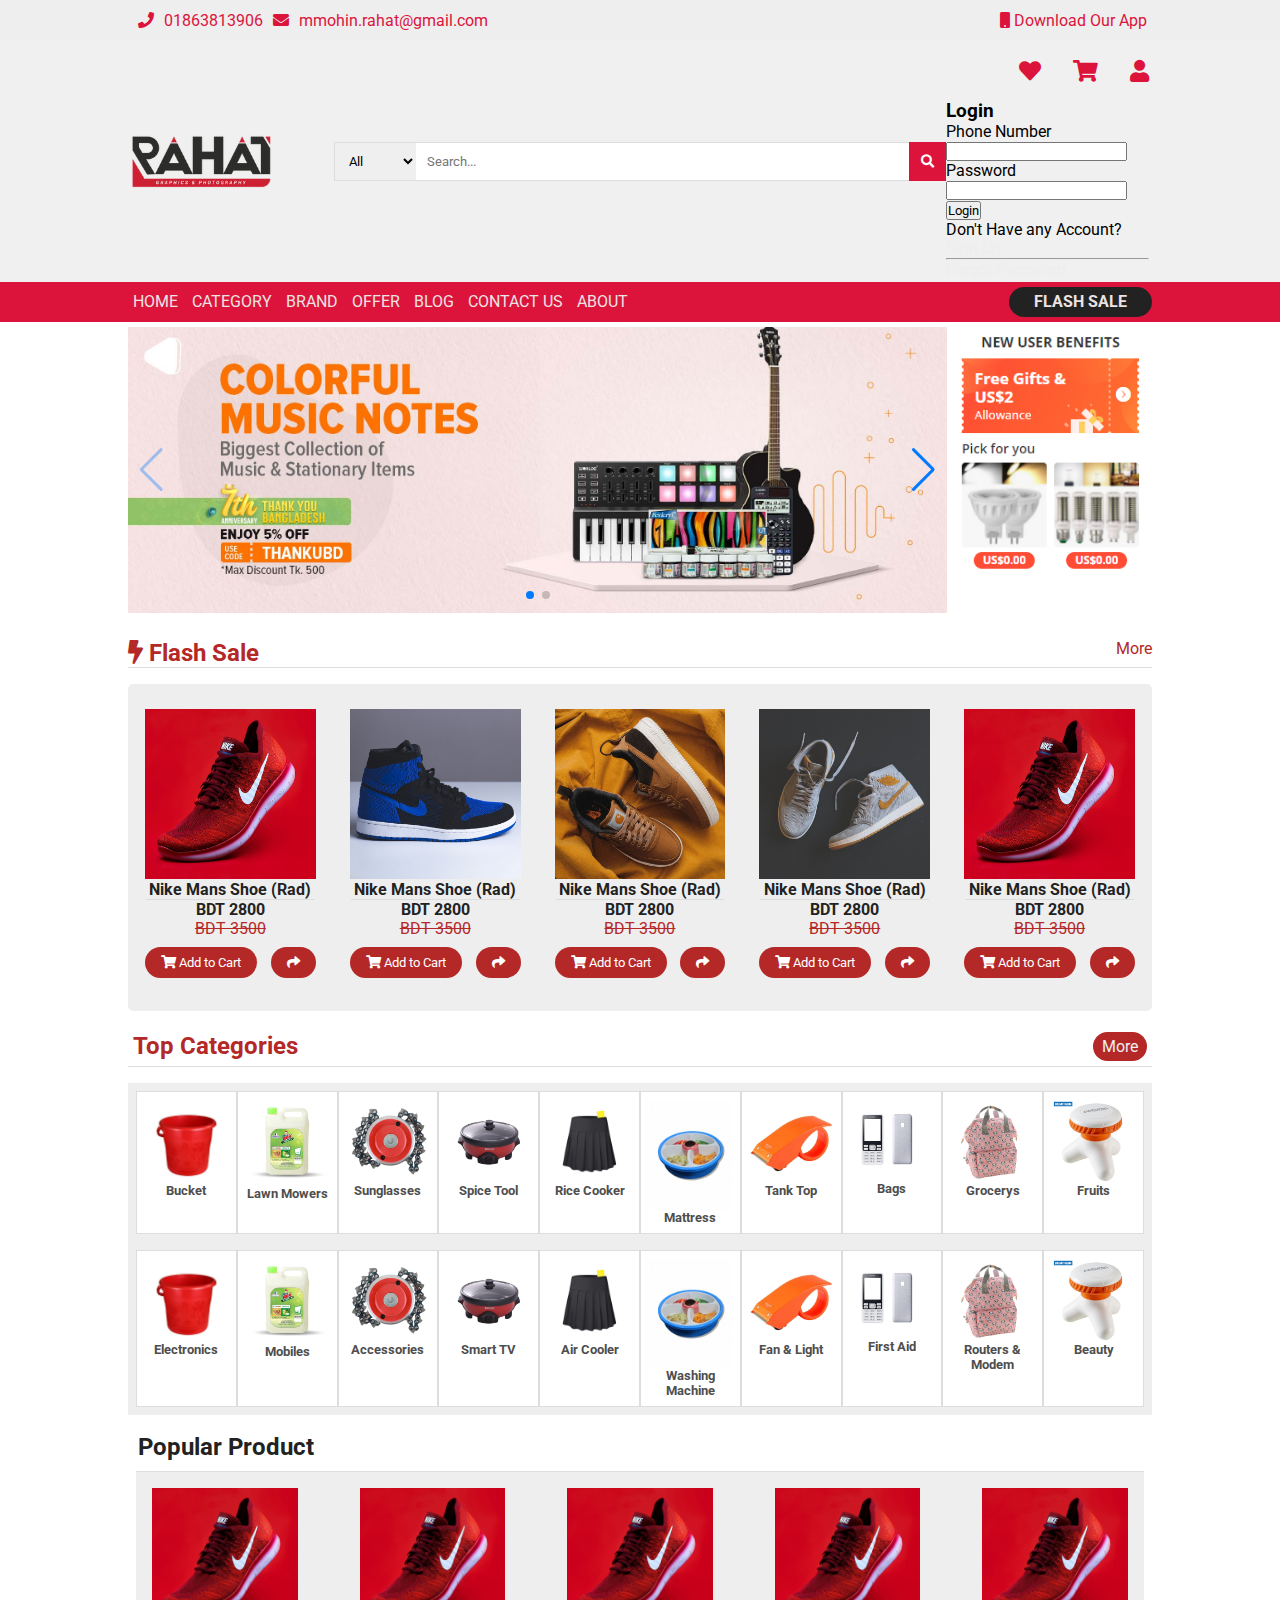
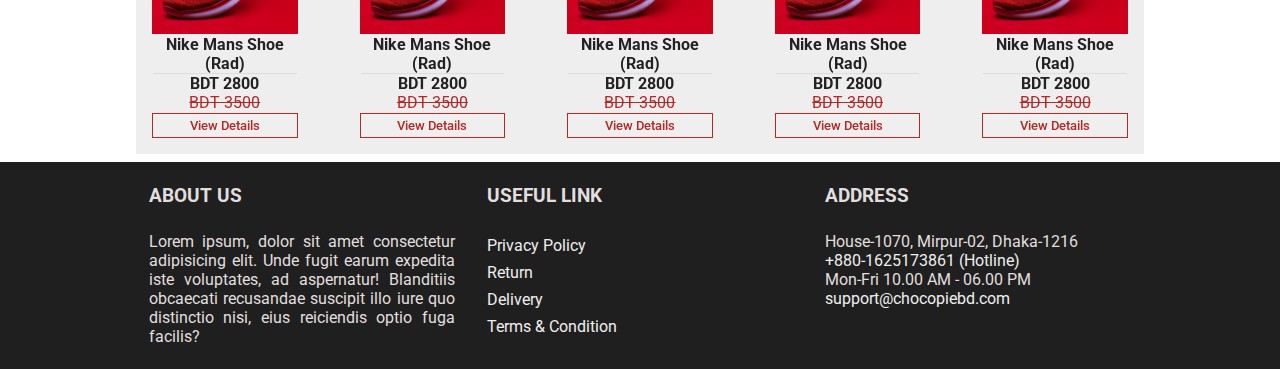
==== commit ce21bc54: "update index page, app.js & style.css" ====
--- a/index.html
+++ b/index.html
@@ -8,6 +8,7 @@
     <title>Product Details Page</title>
     <link rel="stylesheet" href="https://cdnjs.cloudflare.com/ajax/libs/font-awesome/5.15.3/css/all.min.css">
     <link rel="stylesheet" href="css/swiper-bundle.min.css">
+    <link rel="stylesheet" href="css/slidein.css">
     <link rel="stylesheet" href="css/header.css">
     <link rel="stylesheet" href="css/footer.css">
     <link rel="stylesheet" href="style.css">
@@ -36,12 +37,13 @@
             <div class="middle-bar-wrapper">
                 <div class="col-2">
                     <div class="brand">
-                        <img class="logo" src="img/logo.png" alt="">
+                        <a href="index.html"><img class="logo" src="img/logo.png" alt=""></a>
                     </div>
                 </div>
                 <div class="col-6">
-                    <form class="search-bar" action="/index.html">
-                        <select class="search-category" name="" id="">
+                    <form class="search-form" action="/index.html">
+                        <div class="search-bar">
+                            <select class="search-category" name="" id="">
                                 <option value="1">All</option>
                                 <option value="1">Brand</option>
                                 <option value="1">Name</option>
@@ -49,19 +51,49 @@
                                 <option value="1">Size</option>
                                 <option value="1">Gender</option>
                             </select>
-                        <input class="search-input" type="text" name="search" placeholder="Search...">
-                        <button class="search-btn"><i class="fas fa-search"></i></button>
+                            <input class="search-input" type="text" name="search" placeholder="Search...">
+                            <button class="search-btn"><i class="fas fa-search"></i></button>
+                            <div class="search-suggestion">
+                                <ul>
+
+                                </ul>
+                            </div>
+                        </div>
                     </form>
-
                 </div>
                 <div class="col-2">
                     <div class="header-nav">
                         <ul>
                             <li title="Your Favorite"><a href="#"><i class="fas fa-heart"></i></a></li>
                             <li title="Shopping Cart" id="cartBtn"><a href="#"><i class="fas fa-shopping-cart"></i></a></li>
-                            <li title="Your Profile"><a href="#"><i class="fas fa-user"></i></a></li>
+                            <li title="Your Profile" id="myAccount" class="myAccount"><a href="#"><i class="fas fa-user"></i></a></li>
                         </ul>
-                    </div>
+                        <!--popup my account -->
+                        <div class="my-account-wrapper" id="myAccountBox">
+                            <div class="account-header">
+                                <h3>Login</h3>
+                            </div>
+                            <form action="#" class="login">
+                                <div class="form-control">
+                                    <label for="phone">Phone Number</label>
+                                    <input type="number" class="" id="phone">
+                                </div>
+                                <div class="form-control">
+                                    <label for="Password">Password</label>
+                                    <input type="password" class="" id="password">
+                                </div>
+                                <div class="form-control">
+                                    <input type="submit" value="Login" class="logBtn">
+                                </div>
+                            </form>
+                            <div class="account-footer">
+                                <p>Don't Have any Account? <a href="#">Sign Up</a></p>
+                                <hr>
+                                <a href="#">Forgot Password</a>
+                            </div>
+                        </div>
+                    </div>
+
                 </div>
 
             </div>
@@ -107,7 +139,7 @@
     <main>
 
         <!-- Promotion Section -->
-        <div class="home-promotion">
+        <div class="home-promotion js-slidein">
             <div class="slider-section">
                 <div class="swiper-container" id="promo-banner">
                     <div class="swiper-wrapper">
@@ -129,7 +161,7 @@
             </div>
         </div>
         <!-- Flash Deal Section -->
-        <div class="flash-deal">
+        <div class="flash-deal js-slidein">
             <div class="flash-header">
                 <h2><i class="fas fa-bolt"></i> Flash Sale</h2>
                 <a href="#" class="flash-btn view-more-product">
@@ -261,7 +293,7 @@
         </div>
         <!-- Flash Deal End -->
         <!-- Top Category Section -->
-        <div class="top-category-wrapper">
+        <div class="top-category-wrapper js-slidein">
             <div class="top-category-header section-title">
                 <h2>Top Categories</h2>
                 <a href="#" class="view-more-product">More</a>
@@ -394,7 +426,7 @@
         <!-- Top Category Section End-->
 
         <!-- Popular Product -->
-        <div class="popular-product-wrapper">
+        <div class="popular-product-wrapper js-slidein">
             <div class="popular-product-header section-title">
                 <h2 class="popular-product-title">Popular Product</h2>
             </div>
@@ -680,8 +712,26 @@
                 },
             },
         });
+
+        // page animation
+        var _gaq = _gaq || [];
+        _gaq.push(['_setAccount', 'UA-36251023-1']);
+        _gaq.push(['_setDomainName', 'jqueryscript.net']);
+        _gaq.push(['_trackPageview']);
+
+        (function() {
+            var ga = document.createElement('script');
+            ga.type = 'text/javascript';
+            ga.async = true;
+            ga.src = ('https:' == document.location.protocol ? 'https://ssl' : 'http://www') + '.google-analytics.com/ga.js';
+            var s = document.getElementsByTagName('script')[0];
+            s.parentNode.insertBefore(ga, s);
+        })();
     </script>
+    <script src="https://code.jquery.com/jquery-3.4.1.slim.min.js"></script>
+    <script src="js/slideIn.min.js" type="text/javascript"></script>
     <script src="app.js"></script>
+    <script src="js/search_keyword.js"></script>
 </body>
 
 </html>--- a/style.css
+++ b/style.css
@@ -0,0 +1,984 @@
+@import url('https://fonts.googleapis.com/css2?family=Roboto:wght@100;300;400&display=swap');
+* {
+    margin: 0;
+    padding: 0;
+    box-sizing: border-box;
+    font-family: -apple-system, BlinkMacSystemFont, 'Segoe UI', Roboto, Oxygen, Ubuntu, Cantarell, 'Open Sans', 'Helvetica Neue', sans-serif;
+}
+
+:root {
+    --primary-color: rgb(180, 40, 40);
+    --secondary-color: rgb(30, 30, 30);
+    --primary-text: #d1232f;
+}
+
+input::-webkit-outer-spin-button,
+input::-webkit-inner-spin-button {
+    -webkit-appearance: none;
+    margin: 0;
+}
+
+
+/* common css */
+
+.col {
+    width: 100%;
+}
+
+.col-2 {
+    width: 20%;
+}
+
+.col-3 {
+    width: 33.33%;
+}
+
+.col-5 {
+    width: 50%;
+}
+
+.col-6 {
+    width: 60%;
+}
+
+a {
+    text-decoration: none;
+    color: #eee;
+}
+
+.b {
+    font-weight: bold;
+}
+
+main {
+    width: 100%;
+    height: auto;
+}
+
+.section-title {
+    width: 80%;
+    margin: auto;
+    padding: 10px 2px;
+    display: flex;
+    justify-content: space-between;
+    color: #222;
+    border-bottom: 1px solid #ddd;
+}
+
+.section-title .view-more-product {
+    padding: 5px 9px;
+    color: #eee;
+    border-radius: 1rem;
+    background-color: var(--primary-color);
+}
+
+
+/* common css end */
+
+
+/* Home page Style */
+
+
+/* alart */
+
+.warning-alert {
+    width: max-content;
+    height: max-content;
+    padding: 10px 20px;
+    display: inline-flex;
+    align-items: center;
+    border-radius: 2px;
+    color: #fff;
+    background-color: var(--primary-color);
+    position: fixed;
+    bottom: 10%;
+    left: 5%;
+    z-index: 200;
+    visibility: hidden;
+    transition-property: all;
+    transition: .5s ease-in;
+}
+
+.warning-alert .close {
+    margin-left: 10px;
+    font-size: 20px;
+    font-weight: bold;
+    cursor: pointer;
+}
+
+.warning-alert .close:hover {
+    color: #ddd;
+}
+
+
+/* floating cart start */
+
+.floating-cart {
+    width: 25%;
+    height: 100vh;
+    padding: .4rem;
+    background-color: #eee;
+    position: fixed;
+    top: 0;
+    right: -26%;
+    border-left: 1px solid #ddd;
+    box-shadow: -4px 0px 5px 2px rgba(0, 0, 0, 0.15);
+    z-index: 111;
+    transition: .4s ease-in-out;
+}
+
+.cartDiv {
+    position: fixed;
+    top: 0;
+    right: 0;
+}
+
+.cart-header {
+    display: flex;
+    justify-content: space-between;
+    border-bottom: 1px solid #ddd;
+}
+
+.cart-header p {
+    color: var(--primary-color);
+}
+
+.cart-body {
+    display: flex;
+    flex-direction: column;
+    justify-content: center;
+    align-items: center;
+    overflow-y: auto;
+}
+
+.close-cart {
+    border: none;
+    color: var(--primary-color);
+    padding: 5px;
+    font-size: medium;
+    cursor: pointer;
+    background-color: transparent;
+}
+
+.cart-placeholder {
+    opacity: .7;
+}
+
+.floating-cart .go-to-shop {
+    color: #eee;
+    padding: 5px 10px;
+    border: 1px solid #ddd;
+    border-radius: 5px;
+    background-color: var(--primary-color);
+    transition: .4s all;
+}
+
+.floating-cart .go-to-shop:hover {
+    color: #eee;
+    background-color: rgb(241, 26, 69);
+}
+
+
+/* floating cart end */
+
+.home-promotion {
+    margin: auto;
+    padding: 5px 0;
+    width: 80%;
+    height: auto;
+    display: flex;
+}
+
+.home-promotion .slider-section {
+    width: 80%;
+}
+
+.home-promotion .promo-banner {
+    width: 20%;
+    position: relative;
+    overflow: hidden;
+}
+
+.home-promotion .promo-banner .promo-img {
+    width: 100%;
+    display: block;
+}
+
+.home-promotion .promo-banner:hover .promo-gif {
+    display: block;
+}
+
+.home-promotion .promo-banner .promo-gif {
+    width: 100%;
+    display: block;
+    position: absolute;
+    top: 0;
+    left: 0;
+    transform: scale(1.8);
+    display: none;
+}
+
+.swiper-container {
+    width: 100%;
+    height: 100%;
+}
+
+.swiper-slide {
+    background-position: center center;
+    background-size: cover;
+}
+
+.swiper-slide img {
+    display: block;
+    width: 100%;
+    height: auto;
+}
+
+.flash-deal {
+    width: 80%;
+    margin: auto;
+}
+
+.flash-deal .flash-header {
+    width: 100%;
+    color: var(--primary-color);
+    padding-top: 5px;
+    margin: 1rem 0;
+    display: flex;
+    justify-content: space-between;
+    border-bottom: 1px solid #ddd;
+}
+
+.flash-deal .flash-header .flash-btn {
+    color: var(--primary-color);
+}
+
+.flash-deal .flash-product {
+    width: 100%;
+    border-radius: 5px;
+    display: flex;
+    background-color: #eee;
+    padding: .5rem 0;
+}
+
+.flash-deal .flash-product .product-wrapper {
+    border: 1px solid transparent;
+    transition: .4s all;
+}
+
+.flash-deal .flash-product .product-wrapper:hover {
+    box-shadow: 0px 13px 12px -10px rgba(0, 0, 0, 0.51);
+    border: 1px solid #ddd;
+}
+
+.cart-btn-group {
+    display: flex;
+    justify-content: space-between;
+    margin: .5rem 0;
+}
+
+.cart-btn {
+    color: #fff;
+    padding: 0.5rem 1rem;
+    border: none;
+    border-radius: 2rem;
+    background-color: var(--primary-color);
+    cursor: pointer;
+}
+
+.top-category-wrapper {
+    width: 80%;
+    margin: auto;
+}
+
+.top-category-header {
+    width: 100%;
+    color: var(--primary-color);
+    padding: 5px;
+    margin: 1rem 0;
+}
+
+.top-categories {
+    width: 100%;
+    padding: .5rem;
+    display: flex;
+    background-color: #eee;
+}
+
+.top-categories .category-item {
+    width: 10%;
+    padding: .5rem;
+    text-align: center;
+    background-color: #fff;
+    border: 1px solid #ddd;
+    transition: .3s ease-in-out;
+}
+
+.top-categories .category-item:hover {
+    border-bottom: 1px solid var(--primary-color);
+    box-shadow: 0px -33px 27px -7px rgba(41, 34, 34, 0.10) inset;
+}
+
+.top-categories .category-item .category-img {
+    width: 100%;
+    display: block;
+}
+
+.top-categories .category-item .category-name {
+    opacity: .8;
+    font-size: small;
+    color: #222;
+}
+
+.popular-product-wrapper {
+    width: 80%;
+    margin: auto;
+    padding: .5rem;
+}
+
+.popular-product-header {
+    width: 100%;
+}
+
+.popular-product {
+    background-color: #eee;
+}
+
+
+/* ========product page style start========== */
+
+
+/* =======product page style end======= */
+
+
+/* =======product details page style start=======  */
+
+.product-details-wrapper {
+    width: 80%;
+    height: fit-content;
+    padding: 20px;
+    display: flex;
+    margin: 10px auto;
+    background-color: #eee;
+}
+
+.product_image {
+    width: 40%;
+    float: left;
+}
+
+.product_image .selected_image img {
+    width: 100%;
+    max-width: 400px;
+    height: 100%;
+    display: block;
+}
+
+.product_image .thumbnail_image {
+    margin: 10px 0;
+    width: 100%;
+    max-width: 400px;
+    display: flex;
+}
+
+.product_image .thumbnail_image .thumb_item {
+    margin: 0 5px 0 0;
+    opacity: 0.8;
+}
+
+.product_image .thumbnail_image .thumb_item:hover {
+    opacity: 1;
+}
+
+.product_image .thumbnail_image .thumb_item.active {
+    opacity: 1;
+}
+
+.product_image .thumbnail_image .thumb_item:nth-child(4) {
+    margin: 0;
+}
+
+.product_image .thumbnail_image .thumb_item img {
+    width: 100%;
+    height: 100%;
+    display: block;
+}
+
+.product_details {
+    width: 60%;
+    padding: 10px;
+}
+
+.product_details .item_info .product_name {
+    text-transform: uppercase;
+    font-family: Arial, Helvetica, sans-serif;
+}
+
+.product_details .item_info .brand {
+    color: rgb(63, 63, 63);
+    display: inline-block;
+    padding: 5px 5px 5px 0px;
+}
+
+.product_details .item_info .price {
+    margin: 10px 0;
+}
+
+.product_details .item_info .price p {
+    font-family: Arial, Helvetica, sans-serif;
+    font-size: 18px;
+    font-weight: bold;
+}
+
+.product_details .item_info .price .new_price span {
+    font-weight: normal;
+    color: rgb(0, 211, 11);
+}
+
+.product_details .item_info .price .old_price span {
+    font-weight: normal;
+    text-decoration: line-through;
+    color: var(--primary-color);
+}
+
+.product_details .item_info .brand p {
+    font-family: Arial, Helvetica, sans-serif;
+    text-transform: uppercase;
+    font-weight: bold;
+    display: inline-block;
+}
+
+.product_details .item_details h3 {
+    opacity: 0.8;
+    position: relative;
+    margin: 10px 0;
+    text-transform: uppercase;
+    font-family: Arial, Helvetica, sans-serif;
+}
+
+.product_details .item_details h3::after {
+    content: "";
+    position: absolute;
+    top: 25px;
+    left: 0;
+    width: 100%;
+    opacity: 0.8;
+    border-bottom: 1px solid rgb(163, 163, 163);
+}
+
+.product_details .item_details p {
+    opacity: 0.8;
+}
+
+.product_details .item_details ul {
+    list-style: none;
+    margin: 18px 0;
+}
+
+.details_text {
+    display: inline;
+    clear: both;
+    transition: 1s all;
+}
+
+.more_text {
+    display: none;
+}
+
+.read_more {
+    border: none;
+    background: transparent;
+    cursor: pointer;
+    color: var(--primary-color);
+}
+
+.details_text.expand_text .more_text {
+    display: inline;
+}
+
+.details_text.expand_text .readMoreDots {
+    display: none;
+}
+
+.product_details .item_details ul li {
+    opacity: 0.9;
+    background: url(img/checked.png) no-repeat left center;
+    background-size: 18px;
+    padding-left: 25px;
+    margin: 5px 0;
+}
+
+.product_details .item_details ul li strong {
+    margin-right: 5px;
+}
+
+.controls input[type="number"] {
+    border: 1px solid var(--primary-color);
+    outline: none;
+    padding: 5px;
+}
+
+.controls button {
+    padding: 5px 12px;
+    cursor: pointer;
+    margin: 0 8px;
+}
+
+.controls .cart {
+    color: #fff;
+    border: 1px solid transparent;
+    background-color: var(--primary-color);
+    transition: .5s all;
+}
+
+.controls .cart:hover {
+    color: var(--primary-color);
+    border-color: var(--primary-color);
+    background-color: #fff;
+}
+
+.controls .compare {
+    color: var(--primary-color);
+    border: 1px solid var(--primary-color);
+    transition: .5s all;
+}
+
+.controls .compare:hover {
+    color: #fff;
+    background-color: var(--primary-color);
+    border-color: transparent;
+}
+
+
+/* Releted Product */
+
+.releted-product {
+    margin: auto;
+    width: 80%;
+    padding: 2rem 0;
+}
+
+.product-wrapper {
+    width: 100%;
+    padding: 1rem;
+    position: relative;
+}
+
+.product-wrapper:hover .quick-icon {
+    display: block;
+}
+
+.product-wrapper .product-img img {
+    width: 100%;
+    height: 100%;
+    display: block;
+}
+
+.product-wrapper .product-details {
+    text-align: center;
+    color: #222;
+    background-color: #eee;
+    padding: 1px;
+}
+
+.product-wrapper .product-details .product-name {
+    font-size: medium;
+    border-bottom: 1px solid #ddd;
+}
+
+.product-wrapper .product-details .new-price {
+    font-weight: bold;
+}
+
+.product-wrapper .product-details .new-price .old-price {
+    text-decoration: line-through;
+    display: block;
+    font-weight: normal;
+    color: var(--primary-color);
+}
+
+.product-wrapper .quick-icon {
+    width: 100%;
+    text-align: center;
+    position: absolute;
+    top: 35%;
+    left: 0;
+    display: none;
+}
+
+.product-wrapper .quick-icon ul {
+    list-style: none;
+}
+
+.product-wrapper .quick-icon ul li {
+    display: inline-block;
+    background-color: var(--primary-color);
+    border-radius: 2px;
+    transition: .5s all;
+    margin: 0 2px;
+}
+
+.product-wrapper .quick-icon ul li:hover {
+    transform: scale(1.2);
+    background-color: #fff;
+}
+
+.product-wrapper .quick-icon ul li:hover a {
+    color: var(--primary-color);
+}
+
+.product-wrapper .quick-icon ul li a {
+    display: block;
+    font-size: 14px;
+    padding: 5px;
+}
+
+.details-btn .view-details {
+    padding: 4px;
+    color: var(--primary-color);
+    font-weight: 500;
+    border: 1px solid;
+    display: block;
+    width: 100%;
+    transition: .4s all;
+}
+
+.details-btn .view-details:hover {
+    color: #fff;
+    background-color: var(--primary-color);
+}
+
+
+/* demo content css end */
+
+
+/* product details page style end */
+
+
+/* cart page style start */
+
+
+/* cart page style end */
+
+
+/* checkout page style start */
+
+.checkout-wrapper {
+    margin: 0 auto;
+    width: 80%;
+    height: auto;
+    display: flex;
+    justify-content: center;
+}
+
+.checkout-wrapper .section-title {
+    width: 100%;
+}
+
+.checkout-wrapper .section-title h2 {
+    font-size: medium;
+    text-transform: uppercase;
+}
+
+.checkout-wrapper .col-5 {
+    margin: 0 5px;
+    padding: .5rem;
+    background-color: #eee;
+}
+
+.checkout-wrapper .col-5:nth-child(1) {
+    margin-left: 0;
+}
+
+.checkout-wrapper .col-5:nth-child(2) {
+    margin-right: 0;
+}
+
+.billing-form {
+    width: 100%;
+}
+
+.billing-form .form-row {
+    width: 100%;
+    display: flex;
+}
+
+.billing-form .form-control {
+    width: 100%;
+    margin: 0 .5rem;
+    margin-bottom: .5rem;
+}
+
+.billing-form .form-control label {
+    display: block;
+    color: rgb(27, 28, 29);
+}
+
+.billing-form .form-control input,
+.billing-form .form-control textarea {
+    width: 100%;
+    padding: 5px;
+    border: 1px solid #ddd;
+}
+
+.checkbox-wrapper {
+    margin: 15px 0;
+}
+
+.ship-to-diff-label {
+    display: block;
+    margin-left: 10px;
+    padding-left: 30px;
+    position: relative;
+    cursor: pointer;
+    user-select: none;
+}
+
+.ship-to-diff-input {
+    position: absolute;
+    top: 0;
+    left: 0;
+    height: 0;
+    width: 0;
+    opacity: 0;
+    cursor: pointer;
+}
+
+.ship-to-diff-label .checkmark {
+    position: absolute;
+    top: 0;
+    left: 0;
+    width: 18px;
+    height: 18px;
+    padding: 2px;
+    border-radius: 2px;
+    background-color: var(--primary-color);
+}
+
+.ship-to-diff-label .ship-to-diff-input:hover~.checkmark {
+    background-color: var(--primary-color);
+}
+
+.ship-to-diff-label .checkmark::before {
+    color: #eee;
+    content: "\f00c";
+    font-family: "Font Awesome 5 Free";
+    font-weight: 900;
+    font-size: 14px;
+    position: absolute;
+    top: 3px;
+    left: 2px;
+    display: none;
+    transition: .4s all;
+}
+
+.ship-to-diff-label .ship-to-diff-input:checked~.checkmark::before {
+    display: block;
+}
+
+.billing-form .form-control input:focus,
+.billing-form .form-control textarea:focus {
+    outline: none;
+}
+
+.billing-form .form-control select {
+    width: 100%;
+    padding: 5px;
+    border: 1px solid #ddd;
+}
+
+.billing-form .form-control select:focus {
+    outline: none;
+}
+
+
+/* css for active diffrent add form */
+
+.diffrent-add-form {
+    display: none;
+    transition: cubic-bezier(0.55, 0.055, 0.675, 0.19);
+}
+
+.diffrent-add-form.active {
+    display: block;
+}
+
+.billing-form .form-control .error-msg {
+    color: var(--primary-color);
+    display: none;
+}
+
+.billing-form .form-control.error .error-msg {
+    display: block;
+}
+
+
+/* =======order details========= */
+
+.order-item .cart-items-list li {
+    list-style: none;
+    border: 1px solid #ddd;
+    border-top: 0;
+    padding: 8px 5px;
+    color: rgb(26, 24, 24);
+    display: flex;
+    justify-content: space-between;
+}
+
+.order-item .cart-items-list li .list-product img {
+    width: 100%;
+    max-width: 50px;
+    display: block;
+    float: left;
+    margin-right: 8px;
+}
+
+.order-item .cart-items-list li .list-product h4 {
+    float: left;
+    display: block;
+}
+
+.order-item .cart-items-list li .list-product small {
+    float: left;
+    display: block;
+}
+
+.order-summery {
+    width: 100%;
+}
+
+.order-summery li {
+    border: none!important;
+}
+
+.list-product-total p {
+    color: var(--primary-color);
+}
+
+.payment-method {
+    margin: 10px 0;
+}
+
+.payment-method .payment-method-list {
+    list-style: none;
+}
+
+.payment-method .payment-method-list li {
+    border: 1px solid #ddd;
+    border-top: 0;
+    padding: 8px 5px;
+}
+
+.payment-method .payment-method-list li label {
+    display: block;
+    padding-left: 40px;
+    position: relative;
+    cursor: pointer;
+}
+
+.payment-method .payment-method-list li label input {
+    position: absolute;
+    top: 0;
+    left: 0;
+    width: 0;
+    height: 0;
+    opacity: 0;
+    cursor: pointer;
+}
+
+.payment-method .payment-method-list li label .checkmark {
+    position: absolute;
+    top: 2px;
+    left: 0;
+    width: 20px;
+    height: 20px;
+    border: 1px solid var(--primary-color);
+    background-color: transparent;
+    border-radius: 2px;
+}
+
+.payment-method .payment-method-list li label .checkmark::before {
+    content: "\f00c";
+    font-family: "Font Awesome 5 Free";
+    font-weight: 900;
+    position: absolute;
+    font-size: 18px;
+    top: 0;
+    left: 0;
+    color: #eee;
+    display: none;
+}
+
+.payment-method .payment-method-list li label input:checked~.checkmark::before {
+    display: block;
+}
+
+.payment-method .payment-method-list li label input:checked~.checkmark {
+    background-color: var(--primary-color);
+}
+
+.payment-method .payment-method-list li label:hover .checkmark {
+    background-color: var(--primary-color);
+}
+
+.payment-method .payment-method-list li label small {
+    opacity: .7;
+    display: none;
+}
+
+.payment-method .payment-method-list li label.active small {
+    display: block;
+}
+
+.order-section {
+    margin: 40px 0;
+}
+
+.order-section p {
+    margin: 20px 0;
+}
+
+.order-section p a {
+    color: var(--primary-color);
+}
+
+.order-section .terms-condition {
+    margin: 20px 0;
+}
+
+.order-section .terms-condition label {
+    position: relative;
+    padding-left: 30px;
+}
+
+.order-section .terms-condition label a {
+    color: var(--primary-color);
+}
+
+.order-section .terms-condition label input {
+    position: absolute;
+    top: 2px;
+    left: 0;
+    width: 20px;
+    height: 20px;
+}
+
+.order-section .order-btn {
+    margin: 30px 0;
+    width: 100%;
+    height: 50px;
+    color: #eee;
+    font-size: 18px;
+    padding: 5px;
+    background-color: var(--primary-color);
+    border: 0;
+    border-radius: 25px;
+    cursor: pointer;
+}
+
+.order-section .order-btn:hover {
+    background-color: rgb(192, 37, 37);
+}
+
+
+/* checkout page style end */